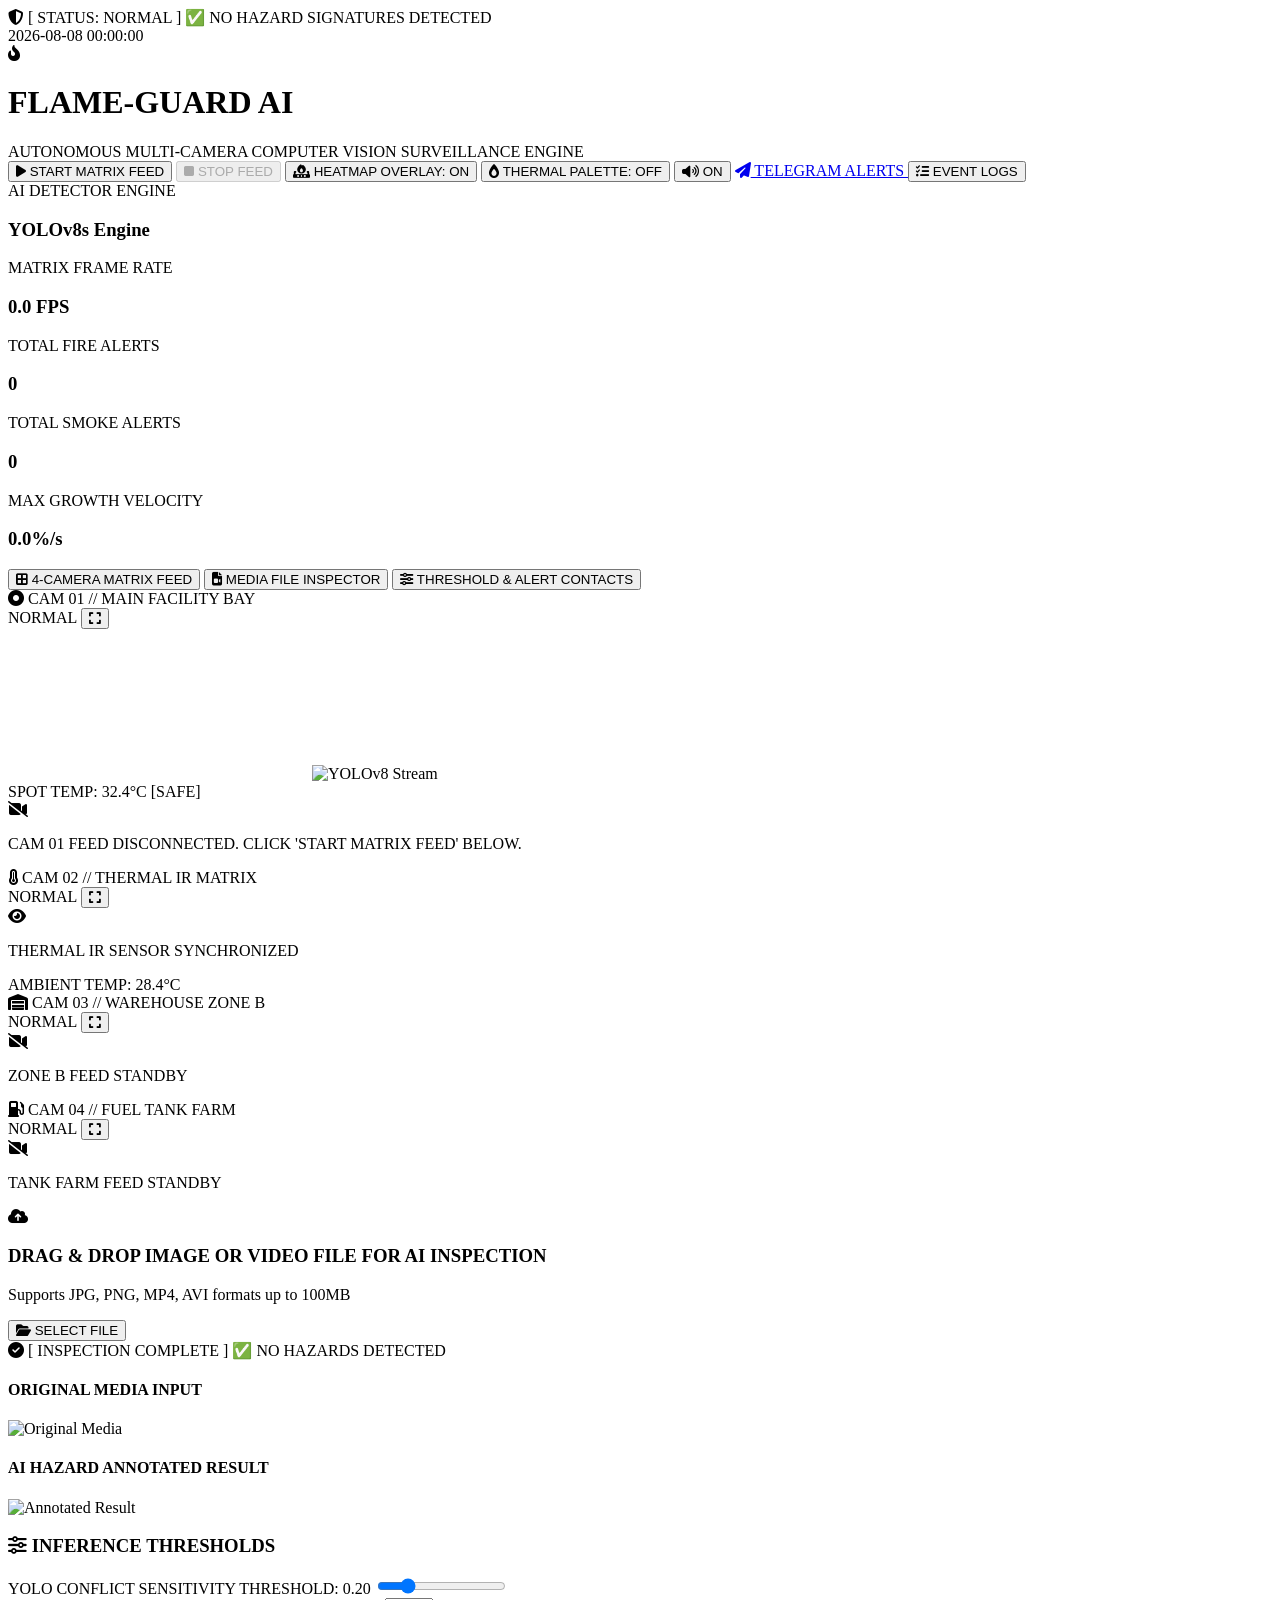
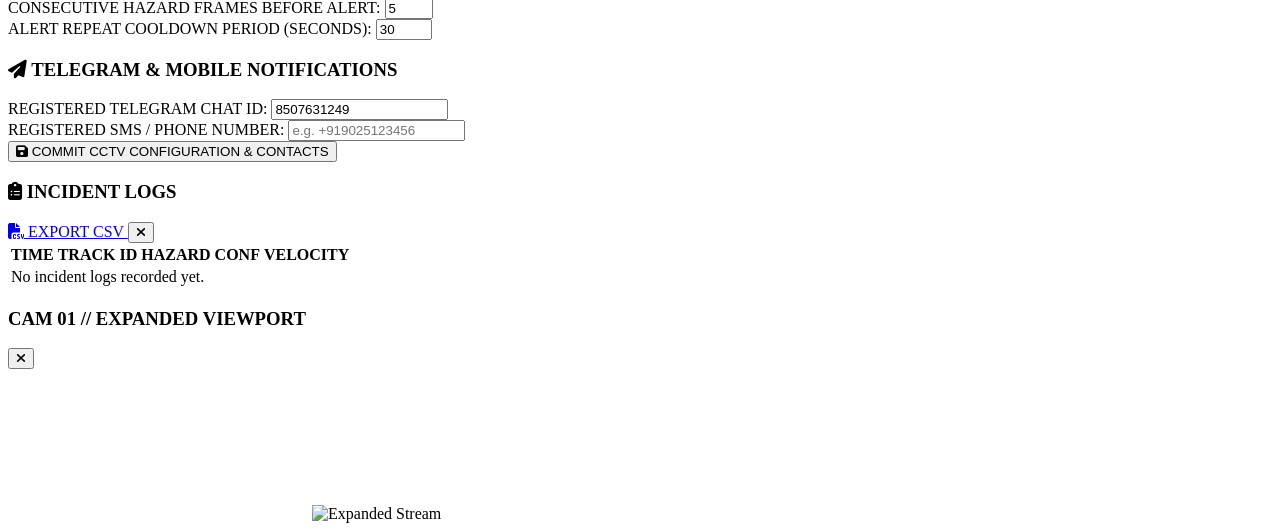
==== frontend/index.html @ 1d4f5e33 "Add high-contrast real-time red bounding box renderer for Render webcam stream" ====
<!DOCTYPE html>
<html lang="en">
<head>
    <meta charset="UTF-8">
    <meta name="viewport" content="width=device-width, initial-scale=1.0">
    <meta name="description" content="FLAME-GUARD AI - Autonomous Multi-Camera Computer Vision Surveillance & Fire Detection Engine">
    <title>FLAME-GUARD AI // Multi-Camera Hazard Detection System</title>
    
    <!-- Google Fonts: Inter & Outfit -->
    <link rel="preconnect" href="https://fonts.googleapis.com">
    <link rel="preconnect" href="https://fonts.gstatic.com" crossorigin>
    <link href="https://fonts.googleapis.com/css2?family=Inter:wght@300;400;500;600;700&family=Outfit:wght@400;600;700;800&display=swap" rel="stylesheet">
    
    <!-- FontAwesome Icons -->
    <link rel="stylesheet" href="https://cdnjs.cloudflare.com/ajax/libs/font-awesome/6.4.0/css/all.min.css">
    
    <!-- Custom Design System CSS -->
    <link rel="stylesheet" href="/static/style.css">
</head>
<body class="cctv-dark-theme">

    <!-- Top Emergency Status Alert Header Banner -->
    <div id="globalStatusBanner" class="cctv-alert-banner safe">
        <div class="banner-content">
            <i id="bannerIcon" class="fa-solid fa-shield-halved"></i>
            <span id="bannerText">[ STATUS: NORMAL ] ✅ NO HAZARD SIGNATURES DETECTED</span>
        </div>
        <div class="banner-right">
            <span class="live-clock" id="liveClockDisplay">2026-08-08 00:00:00</span>
        </div>
    </div>

    <!-- Main Application Container -->
    <div class="cctv-container">
        
        <!-- Header Navigation & Operational Command Bar -->
        <header class="cctv-header">
            <div class="brand-identity">
                <div class="brand-icon">
                    <i class="fa-solid fa-fire-flame-curved"></i>
                </div>
                <div class="brand-title">
                    <h1>FLAME-GUARD AI</h1>
                    <span class="subtitle">AUTONOMOUS MULTI-CAMERA COMPUTER VISION SURVEILLANCE ENGINE</span>
                </div>
            </div>

            <div class="header-action-controls">
                <button id="startStreamBtn" class="btn btn-green">
                    <i class="fa-solid fa-play"></i> START MATRIX FEED
                </button>
                <button id="stopStreamBtn" class="btn btn-red" disabled>
                    <i class="fa-solid fa-stop"></i> STOP FEED
                </button>
                <button id="heatmapToggleBtn" class="btn btn-cyan">
                    <i class="fa-solid fa-fire-burner"></i> HEATMAP OVERLAY: ON
                </button>
                <button id="thermalPaletteBtn" class="btn btn-cyan">
                    <i class="fa-solid fa-fire-flame-simple"></i> THERMAL PALETTE: OFF
                </button>
                <button id="audioToggleBtn" class="btn btn-slate sound-toggle-btn">
                    <i id="audioIcon" class="fa-solid fa-volume-high"></i> <span id="audioText">ON</span>
                </button>
                <a href="/account" class="btn btn-cyan account-portal-btn" title="Configure Telegram Mobile Push Alerts">
                    <i class="fa-paper-plane fa-solid"></i> TELEGRAM ALERTS
                </a>
                <button id="toggleDrawerBtn" class="btn btn-purple">
                    <i class="fa-solid fa-list-check"></i> EVENT LOGS
                </button>
            </div>
        </header>

        <!-- KPI Operational Metrics Bar -->
        <section class="cctv-metrics-bar">
            <div class="cctv-metric-tile cyan">
                <span class="tile-label">AI DETECTOR ENGINE</span>
                <h3 id="metricModel">YOLOv8s Engine</h3>
            </div>
            
            <div class="cctv-metric-tile green">
                <span class="tile-label">MATRIX FRAME RATE</span>
                <h3 id="metricFps">0.0 FPS</h3>
            </div>

            <div class="cctv-metric-tile red">
                <span class="tile-label">TOTAL FIRE ALERTS</span>
                <h3 id="metricFire">0</h3>
            </div>

            <div class="cctv-metric-tile orange">
                <span class="tile-label">TOTAL SMOKE ALERTS</span>
                <h3 id="metricSmoke">0</h3>
            </div>

            <div class="cctv-metric-tile purple">
                <span class="tile-label">MAX GROWTH VELOCITY</span>
                <h3 id="metricGrowth">0.0%/s</h3>
            </div>
        </section>

        <!-- Main Workspace: Full-Width 4-Camera Grid Workspace -->
        <main class="cctv-main-workspace">
            <section class="cctv-panel full-panel">
                <div class="cctv-tabs-bar">
                    <button class="cctv-tab active" data-tab="tab-stream">
                        <i class="fa-solid fa-border-all"></i> 4-CAMERA MATRIX FEED
                    </button>
                    <button class="cctv-tab" data-tab="tab-upload">
                        <i class="fa-solid fa-file-video"></i> MEDIA FILE INSPECTOR
                    </button>
                    <button class="cctv-tab" data-tab="tab-settings">
                        <i class="fa-solid fa-sliders"></i> THRESHOLD & ALERT CONTACTS
                    </button>
                </div>

                <!-- Tab 1: Full-Width Multi-Camera Grid -->
                <div class="cctv-tab-content active" id="tab-stream">
                    <div class="cctv-matrix-grid">
                        <!-- Camera Feed 1: Primary AI YOLO Video Stream -->
                        <div class="cam-feed-tile active-feed" id="camTile1">
                            <div class="cam-tile-header">
                                <span><i class="fa-solid fa-circle-dot live-icon"></i> CAM 01 // MAIN FACILITY BAY</span>
                                <div class="header-right-tools">
                                    <span class="cam-badge" id="streamHazardBadge">NORMAL</span>
                                    <button class="cam-expand-btn" title="Expand View" onclick="expandCamFeed('CAM 01 // MAIN FACILITY BAY')"><i class="fa-solid fa-expand"></i></button>
                                </div>
                            </div>
                            <div class="cam-viewport" id="viewport1">
                                <!-- Real-Time Client Webcam Video View -->
                                <video id="clientWebcamVideo" autoplay playsinline muted class="cam-video-element"></video>
                                <img id="streamCanvas" src="" alt="YOLOv8 Stream" class="detection-overlay-img">
                                
                                <!-- Heatmap & Red Bounding Box Canvas Overlays -->
                                <canvas id="heatmapCanvas" class="heatmap-overlay-canvas"></canvas>
                                <canvas id="boxOverlayCanvas" class="box-overlay-canvas"></canvas>

                                <!-- Thermal Spot Temp Badge -->
                                <div class="thermal-temp-badge" id="spotTempBadge">SPOT TEMP: 32.4°C [SAFE]</div>

                                <div class="stream-placeholder" id="streamPlaceholder">
                                    <i class="fa-solid fa-video-slash"></i>
                                    <p>CAM 01 FEED DISCONNECTED. CLICK 'START MATRIX FEED' BELOW.</p>
                                </div>
                            </div>
                        </div>

                        <!-- Camera Feed 2: Thermal Infrared Simulation -->
                        <div class="cam-feed-tile" id="camTile2">
                            <div class="cam-tile-header">
                                <span><i class="fa-solid fa-temperature-full"></i> CAM 02 // THERMAL IR MATRIX</span>
                                <div class="header-right-tools">
                                    <span class="cam-badge safe">NORMAL</span>
                                    <button class="cam-expand-btn" title="Expand View" onclick="expandCamFeed('CAM 02 // THERMAL IR MATRIX')"><i class="fa-solid fa-expand"></i></button>
                                </div>
                            </div>
                            <div class="cam-viewport thermal-sim">
                                <div class="thermal-overlay">
                                    <i class="fa-solid fa-eye text-cyan"></i>
                                    <p>THERMAL IR SENSOR SYNCHRONIZED</p>
                                    <span class="sub-text">AMBIENT TEMP: 28.4°C</span>
                                </div>
                            </div>
                        </div>

                        <!-- Camera Feed 3: Secondary Facility Zone -->
                        <div class="cam-feed-tile" id="camTile3">
                            <div class="cam-tile-header">
                                <span><i class="fa-solid fa-warehouse"></i> CAM 03 // WAREHOUSE ZONE B</span>
                                <div class="header-right-tools">
                                    <span class="cam-badge safe">NORMAL</span>
                                    <button class="cam-expand-btn" title="Expand View" onclick="expandCamFeed('CAM 03 // WAREHOUSE ZONE B')"><i class="fa-solid fa-expand"></i></button>
                                </div>
                            </div>
                            <div class="cam-viewport offline">
                                <i class="fa-solid fa-video-slash"></i>
                                <p>ZONE B FEED STANDBY</p>
                            </div>
                        </div>

                        <!-- Camera Feed 4: Fuel & Chemical Tank Farm -->
                        <div class="cam-feed-tile" id="camTile4">
                            <div class="cam-tile-header">
                                <span><i class="fa-solid fa-gas-pump"></i> CAM 04 // FUEL TANK FARM</span>
                                <div class="header-right-tools">
                                    <span class="cam-badge safe">NORMAL</span>
                                    <button class="cam-expand-btn" title="Expand View" onclick="expandCamFeed('CAM 04 // FUEL TANK FARM')"><i class="fa-solid fa-expand"></i></button>
                                </div>
                            </div>
                            <div class="cam-viewport offline">
                                <i class="fa-solid fa-video-slash"></i>
                                <p>TANK FARM FEED STANDBY</p>
                            </div>
                        </div>
                    </div>
                </div>

                <!-- Tab 2: Upload File Inspector -->
                <div class="cctv-tab-content" id="tab-upload">
                    <div class="upload-workspace">
                        <div class="upload-dropzone" id="dropzone">
                            <i class="fa-solid fa-cloud-arrow-up upload-icon"></i>
                            <h3>DRAG & DROP IMAGE OR VIDEO FILE FOR AI INSPECTION</h3>
                            <p>Supports JPG, PNG, MP4, AVI formats up to 100MB</p>
                            <input type="file" id="imageInput" accept="image/*,video/*" hidden>
                            <button class="btn btn-cyan" onclick="document.getElementById('imageInput').click()">
                                <i class="fa-solid fa-folder-open"></i> SELECT FILE
                            </button>
                        </div>

                        <div id="uploadStatusPopup" class="upload-cctv-banner safe hidden">
                            <i id="uploadPopupIcon" class="fa-solid fa-circle-check"></i>
                            <span id="uploadPopupText">[ INSPECTION COMPLETE ] ✅ NO HAZARDS DETECTED</span>
                        </div>

                        <div class="upload-preview-grid hidden" id="uploadPreviewGrid">
                            <div class="preview-card">
                                <h4>ORIGINAL MEDIA INPUT</h4>
                                <img id="uploadOrigImg" src="" alt="Original Media">
                            </div>
                            <div class="preview-card">
                                <h4>AI HAZARD ANNOTATED RESULT</h4>
                                <img id="uploadResultImg" src="" alt="Annotated Result">
                            </div>
                        </div>
                    </div>
                </div>

                <!-- Tab 3: System Threshold Settings & Contact Registration -->
                <div class="cctv-tab-content" id="tab-settings">
                    <div class="settings-grid">
                        <div class="settings-card">
                            <h3><i class="fa-solid fa-sliders text-cyan"></i> INFERENCE THRESHOLDS</h3>
                            <div class="form-group">
                                <label>YOLO CONFLICT SENSITIVITY THRESHOLD: <span id="confVal">0.20</span></label>
                                <input type="range" id="confSlider" min="0.01" max="0.95" step="0.01" value="0.20">
                            </div>
                            <div class="form-group">
                                <label>CONSECUTIVE HAZARD FRAMES BEFORE ALERT:</label>
                                <input type="number" id="frameInput" value="5" min="1" max="30">
                            </div>
                            <div class="form-group">
                                <label>ALERT REPEAT COOLDOWN PERIOD (SECONDS):</label>
                                <input type="number" id="cooldownInput" value="30" min="5" max="300">
                            </div>
                        </div>

                        <div class="settings-card">
                            <h3><i class="fa-paper-plane fa-solid text-cyan"></i> TELEGRAM & MOBILE NOTIFICATIONS</h3>
                            <div class="form-group">
                                <label>REGISTERED TELEGRAM CHAT ID:</label>
                                <input type="text" id="telegramChatInput" placeholder="e.g. 8507631249" value="8507631249">
                            </div>
                            <div class="form-group">
                                <label>REGISTERED SMS / PHONE NUMBER:</label>
                                <input type="text" id="smsPhoneInput" placeholder="e.g. +919025123456">
                            </div>
                            <button class="btn btn-green full-width" id="saveSettingsBtn">
                                <i class="fa-solid fa-floppy-disk"></i> COMMIT CCTV CONFIGURATION & CONTACTS
                            </button>
                        </div>
                    </div>
                </div>

            </section>
        </main>

    </div>

    <!-- Hidden Canvas for Client Frame Processing -->
    <canvas id="clientWebcamCanvas" style="display:none;"></canvas>

    <!-- Slide-Out Incident Logs Drawer Panel -->
    <aside class="cctv-drawer-panel" id="logDrawerPanel">
        <div class="drawer-header">
            <h3><i class="fa-solid fa-clipboard-list text-purple"></i> INCIDENT LOGS</h3>
            <div class="drawer-actions">
                <a href="/api/export-csv" class="btn btn-green btn-sm" download>
                    <i class="fa-solid fa-file-csv"></i> EXPORT CSV
                </a>
                <button class="btn btn-red btn-sm" id="closeDrawerBtn">
                    <i class="fa-solid fa-xmark"></i>
                </button>
            </div>
        </div>
        <div class="drawer-body">
            <table class="cctv-table">
                <thead>
                    <tr>
                        <th>TIME</th>
                        <th>TRACK ID</th>
                        <th>HAZARD</th>
                        <th>CONF</th>
                        <th>VELOCITY</th>
                    </tr>
                </thead>
                <tbody id="logTableBody">
                    <tr>
                        <td colspan="5" class="empty-table-cell">No incident logs recorded yet.</td>
                    </tr>
                </tbody>
            </table>
        </div>
    </aside>

    <!-- Camera Expand Fullscreen Modal Overlay -->
    <div id="camModal" class="cctv-modal-overlay hidden">
        <div class="cctv-modal-content">
            <div class="modal-header">
                <h3 id="modalCamTitle">CAM 01 // EXPANDED VIEWPORT</h3>
                <button class="modal-close-btn" onclick="closeCamModal()"><i class="fa-solid fa-xmark"></i></button>
            </div>
            <div class="modal-body">
                <video id="modalWebcamVideo" autoplay playsinline muted class="modal-video-element"></video>
                <img id="modalCanvas" src="" alt="Expanded Stream" class="modal-canvas-element">
            </div>
        </div>
    </div>

    <!-- Application Script -->
    <script src="/static/app.js"></script>
</body>
</html>
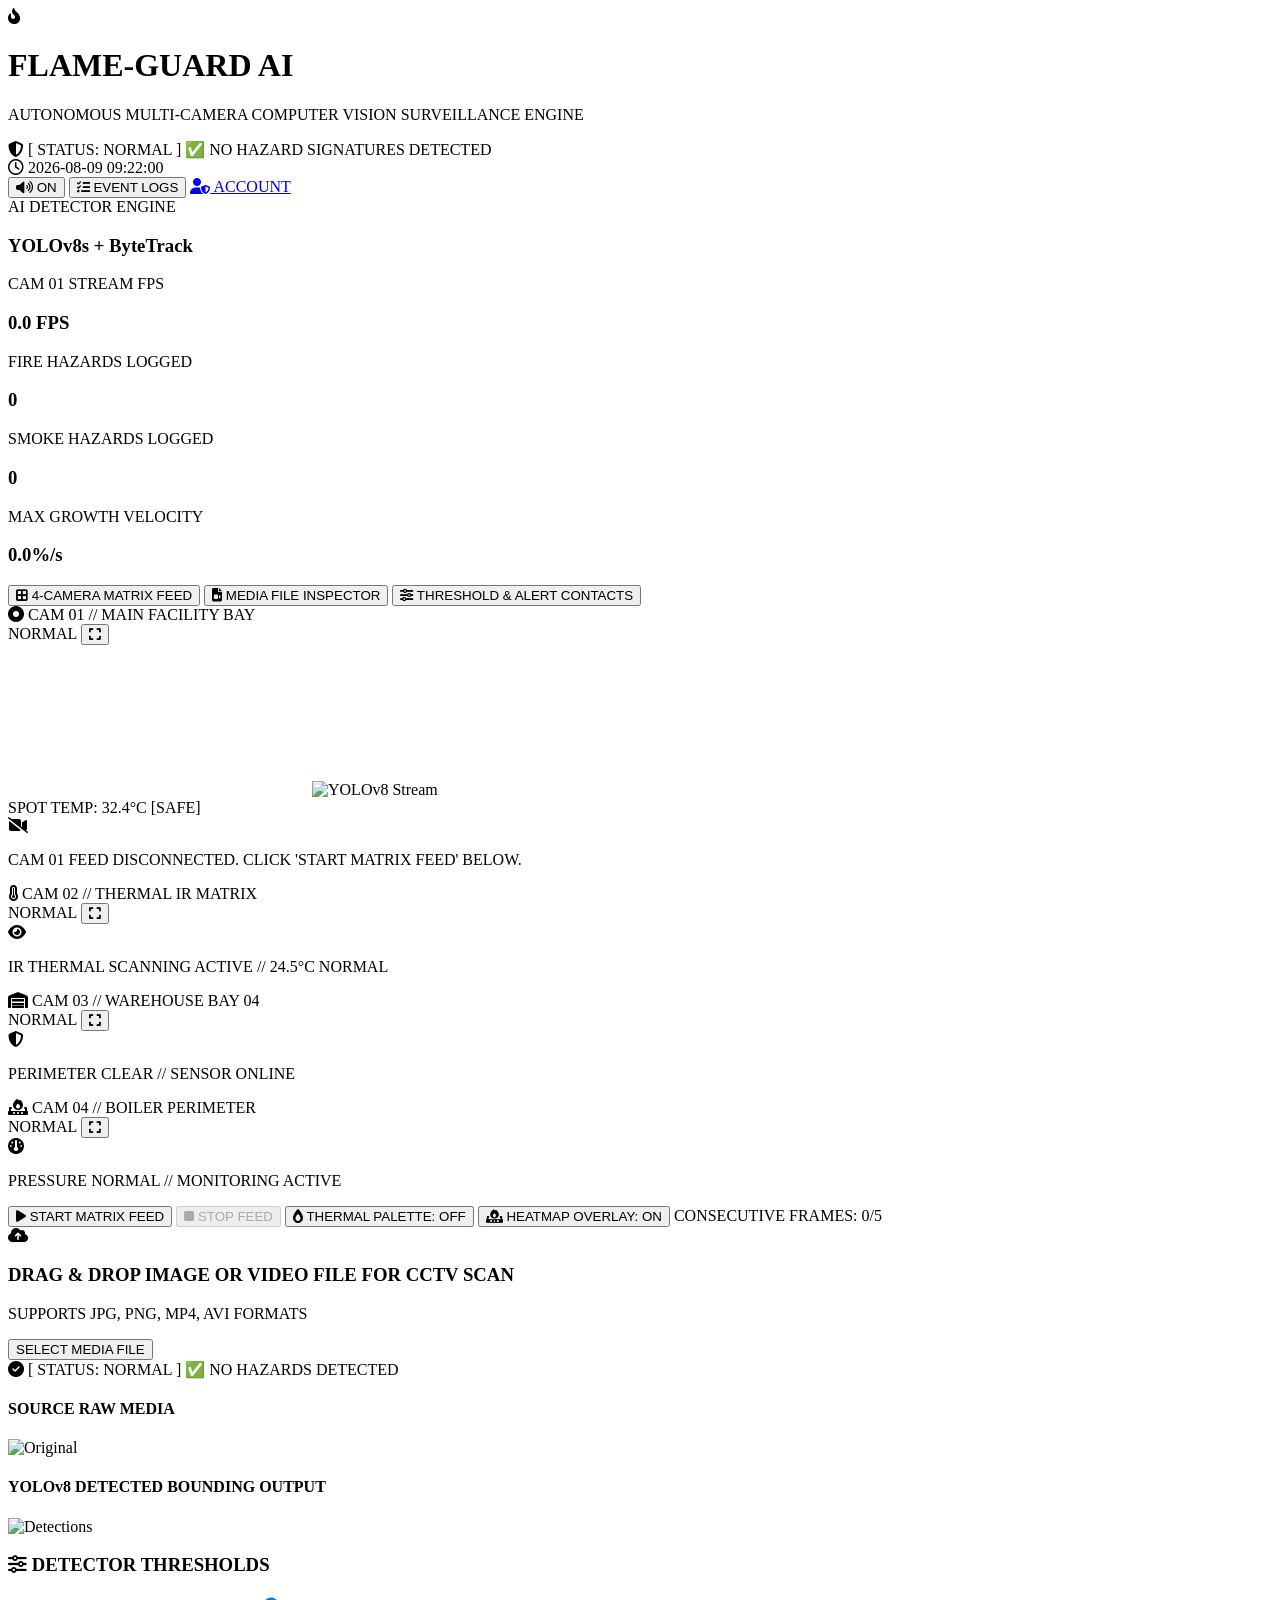
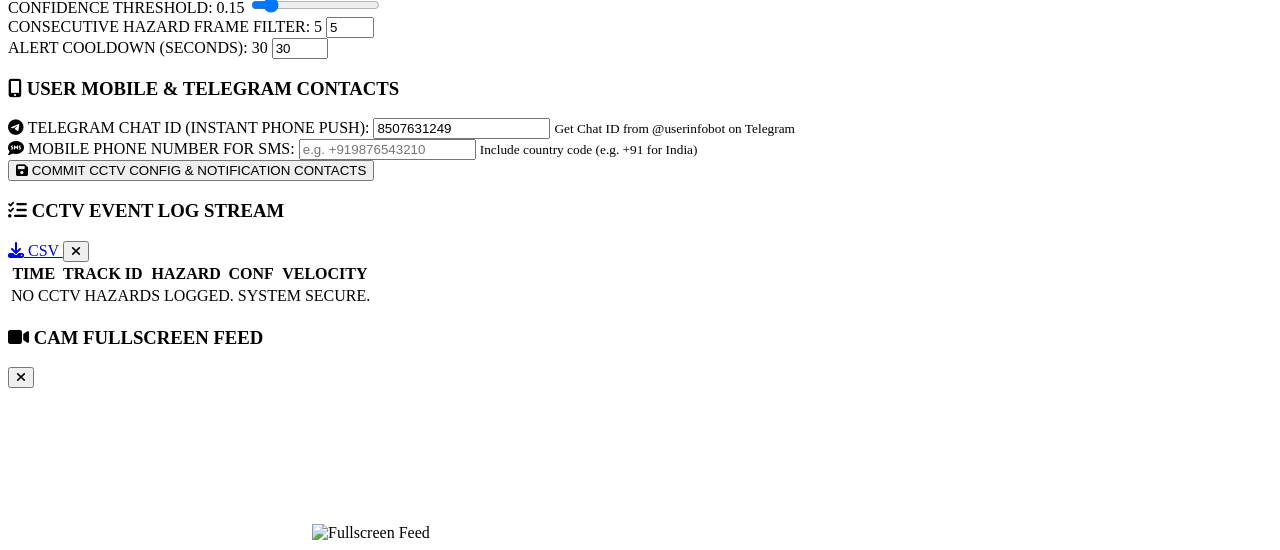
==== commit a55cbc08: "Restore original clean UI layout and CSS styling" ====
--- a/frontend/index.html
+++ b/frontend/index.html
@@ -3,92 +3,79 @@
 <head>
     <meta charset="UTF-8">
     <meta name="viewport" content="width=device-width, initial-scale=1.0">
-    <meta name="description" content="FLAME-GUARD AI - Autonomous Multi-Camera Computer Vision Surveillance & Fire Detection Engine">
-    <title>FLAME-GUARD AI // Multi-Camera Hazard Detection System</title>
-    
+    <title>FLAME-GUARD AI // Autonomous Multi-Camera Surveillance System</title>
     <!-- Google Fonts: Inter & Outfit -->
     <link rel="preconnect" href="https://fonts.googleapis.com">
     <link rel="preconnect" href="https://fonts.gstatic.com" crossorigin>
-    <link href="https://fonts.googleapis.com/css2?family=Inter:wght@300;400;500;600;700&family=Outfit:wght@400;600;700;800&display=swap" rel="stylesheet">
-    
-    <!-- FontAwesome Icons -->
+    <link href="https://fonts.googleapis.com/css2?family=Inter:wght@400;500;600;700;800;900&family=Outfit:wght@500;600;700;800;900&display=swap" rel="stylesheet">
     <link rel="stylesheet" href="https://cdnjs.cloudflare.com/ajax/libs/font-awesome/6.4.0/css/all.min.css">
-    
-    <!-- Custom Design System CSS -->
-    <link rel="stylesheet" href="/static/style.css">
+    <link rel="stylesheet" href="/static/style.css?v=22.0">
 </head>
-<body class="cctv-dark-theme">
-
-    <!-- Top Emergency Status Alert Header Banner -->
-    <div id="globalStatusBanner" class="cctv-alert-banner safe">
-        <div class="banner-content">
-            <i id="bannerIcon" class="fa-solid fa-shield-halved"></i>
-            <span id="bannerText">[ STATUS: NORMAL ] ✅ NO HAZARD SIGNATURES DETECTED</span>
-        </div>
-        <div class="banner-right">
-            <span class="live-clock" id="liveClockDisplay">2026-08-08 00:00:00</span>
-        </div>
-    </div>
-
-    <!-- Main Application Container -->
-    <div class="cctv-container">
-        
-        <!-- Header Navigation & Operational Command Bar -->
+<body class="cctv-theme">
+    <div class="cctv-layout-container">
+        <!-- CCTV Top Control Header -->
         <header class="cctv-header">
-            <div class="brand-identity">
-                <div class="brand-icon">
+            <div class="cctv-brand">
+                <div class="brand-cam-icon">
                     <i class="fa-solid fa-fire-flame-curved"></i>
                 </div>
-                <div class="brand-title">
+                <div class="brand-text">
                     <h1>FLAME-GUARD AI</h1>
-                    <span class="subtitle">AUTONOMOUS MULTI-CAMERA COMPUTER VISION SURVEILLANCE ENGINE</span>
-                </div>
-            </div>
-
-            <div class="header-action-controls">
-                <button id="startStreamBtn" class="btn btn-green">
-                    <i class="fa-solid fa-play"></i> START MATRIX FEED
+                    <p>AUTONOMOUS MULTI-CAMERA COMPUTER VISION SURVEILLANCE ENGINE</p>
+                </div>
+            </div>
+
+            <!-- Global Emergency Status Banner -->
+            <div class="cctv-alert-banner safe" id="globalStatusBanner">
+                <span class="rec-dot"></span>
+                <i class="fa-solid fa-shield-halved" id="bannerIcon"></i>
+                <span id="bannerText">[ STATUS: NORMAL ] ✅ NO HAZARD SIGNATURES DETECTED</span>
+            </div>
+
+            <div class="cctv-header-actions">
+                <!-- Live Date & Clock Badge -->
+                <div class="clock-badge">
+                    <i class="fa-regular fa-clock"></i>
+                    <span id="liveClockDisplay">2026-08-09 09:22:00</span>
+                </div>
+
+                <!-- Compact Sound Toggle -->
+                <button class="cctv-btn-toggle" id="audioToggleBtn">
+                    <i class="fa-solid fa-volume-high" id="audioIcon"></i>
+                    <span id="audioText">ON</span>
                 </button>
-                <button id="stopStreamBtn" class="btn btn-red" disabled>
-                    <i class="fa-solid fa-stop"></i> STOP FEED
-                </button>
-                <button id="heatmapToggleBtn" class="btn btn-cyan">
-                    <i class="fa-solid fa-fire-burner"></i> HEATMAP OVERLAY: ON
-                </button>
-                <button id="thermalPaletteBtn" class="btn btn-cyan">
-                    <i class="fa-solid fa-fire-flame-simple"></i> THERMAL PALETTE: OFF
-                </button>
-                <button id="audioToggleBtn" class="btn btn-slate sound-toggle-btn">
-                    <i id="audioIcon" class="fa-solid fa-volume-high"></i> <span id="audioText">ON</span>
-                </button>
-                <a href="/account" class="btn btn-cyan account-portal-btn" title="Configure Telegram Mobile Push Alerts">
-                    <i class="fa-paper-plane fa-solid"></i> TELEGRAM ALERTS
-                </a>
-                <button id="toggleDrawerBtn" class="btn btn-purple">
+
+                <!-- Event Logs Drawer Trigger Button -->
+                <button class="cctv-btn-drawer" id="toggleDrawerBtn">
                     <i class="fa-solid fa-list-check"></i> EVENT LOGS
                 </button>
+
+                <!-- User Account Navigation Button -->
+                <a href="/login" class="cctv-btn-drawer">
+                    <i class="fa-solid fa-user-shield"></i> ACCOUNT
+                </a>
             </div>
         </header>
 
-        <!-- KPI Operational Metrics Bar -->
-        <section class="cctv-metrics-bar">
-            <div class="cctv-metric-tile cyan">
+        <!-- CCTV Metric Counter Toolbar -->
+        <section class="cctv-metrics-toolbar">
+            <div class="cctv-metric-tile">
                 <span class="tile-label">AI DETECTOR ENGINE</span>
-                <h3 id="metricModel">YOLOv8s Engine</h3>
-            </div>
-            
-            <div class="cctv-metric-tile green">
-                <span class="tile-label">MATRIX FRAME RATE</span>
+                <h3 id="metricModel">YOLOv8s + ByteTrack</h3>
+            </div>
+
+            <div class="cctv-metric-tile">
+                <span class="tile-label">CAM 01 STREAM FPS</span>
                 <h3 id="metricFps">0.0 FPS</h3>
             </div>
 
-            <div class="cctv-metric-tile red">
-                <span class="tile-label">TOTAL FIRE ALERTS</span>
+            <div class="cctv-metric-tile danger">
+                <span class="tile-label">FIRE HAZARDS LOGGED</span>
                 <h3 id="metricFire">0</h3>
             </div>
 
-            <div class="cctv-metric-tile orange">
-                <span class="tile-label">TOTAL SMOKE ALERTS</span>
+            <div class="cctv-metric-tile warning">
+                <span class="tile-label">SMOKE HAZARDS LOGGED</span>
                 <h3 id="metricSmoke">0</h3>
             </div>
 
@@ -125,14 +112,14 @@
                                     <button class="cam-expand-btn" title="Expand View" onclick="expandCamFeed('CAM 01 // MAIN FACILITY BAY')"><i class="fa-solid fa-expand"></i></button>
                                 </div>
                             </div>
+
                             <div class="cam-viewport" id="viewport1">
                                 <!-- Real-Time Client Webcam Video View -->
                                 <video id="clientWebcamVideo" autoplay playsinline muted class="cam-video-element"></video>
                                 <img id="streamCanvas" src="" alt="YOLOv8 Stream" class="detection-overlay-img">
                                 
-                                <!-- Heatmap & Red Bounding Box Canvas Overlays -->
+                                <!-- Heatmap Canvas Overlay -->
                                 <canvas id="heatmapCanvas" class="heatmap-overlay-canvas"></canvas>
-                                <canvas id="boxOverlayCanvas" class="box-overlay-canvas"></canvas>
 
                                 <!-- Thermal Spot Temp Badge -->
                                 <div class="thermal-temp-badge" id="spotTempBadge">SPOT TEMP: 32.4°C [SAFE]</div>
@@ -156,133 +143,156 @@
                             <div class="cam-viewport thermal-sim">
                                 <div class="thermal-overlay">
                                     <i class="fa-solid fa-eye text-cyan"></i>
-                                    <p>THERMAL IR SENSOR SYNCHRONIZED</p>
-                                    <span class="sub-text">AMBIENT TEMP: 28.4°C</span>
-                                </div>
-                            </div>
-                        </div>
-
-                        <!-- Camera Feed 3: Secondary Facility Zone -->
+                                    <p>IR THERMAL SCANNING ACTIVE // 24.5°C NORMAL</p>
+                                </div>
+                            </div>
+                        </div>
+
+                        <!-- Camera Feed 3: Warehouse High Bay -->
                         <div class="cam-feed-tile" id="camTile3">
                             <div class="cam-tile-header">
-                                <span><i class="fa-solid fa-warehouse"></i> CAM 03 // WAREHOUSE ZONE B</span>
+                                <span><i class="fa-solid fa-warehouse"></i> CAM 03 // WAREHOUSE BAY 04</span>
                                 <div class="header-right-tools">
                                     <span class="cam-badge safe">NORMAL</span>
-                                    <button class="cam-expand-btn" title="Expand View" onclick="expandCamFeed('CAM 03 // WAREHOUSE ZONE B')"><i class="fa-solid fa-expand"></i></button>
-                                </div>
-                            </div>
-                            <div class="cam-viewport offline">
-                                <i class="fa-solid fa-video-slash"></i>
-                                <p>ZONE B FEED STANDBY</p>
-                            </div>
-                        </div>
-
-                        <!-- Camera Feed 4: Fuel & Chemical Tank Farm -->
+                                    <button class="cam-expand-btn" title="Expand View" onclick="expandCamFeed('CAM 03 // WAREHOUSE BAY 04')"><i class="fa-solid fa-expand"></i></button>
+                                </div>
+                            </div>
+                            <div class="cam-viewport static-sim">
+                                <div class="thermal-overlay">
+                                    <i class="fa-solid fa-shield-halved text-green"></i>
+                                    <p>PERIMETER CLEAR // SENSOR ONLINE</p>
+                                </div>
+                            </div>
+                        </div>
+
+                        <!-- Camera Feed 4: Boiler Room Perimeter -->
                         <div class="cam-feed-tile" id="camTile4">
                             <div class="cam-tile-header">
-                                <span><i class="fa-solid fa-gas-pump"></i> CAM 04 // FUEL TANK FARM</span>
+                                <span><i class="fa-solid fa-fire-burner"></i> CAM 04 // BOILER PERIMETER</span>
                                 <div class="header-right-tools">
                                     <span class="cam-badge safe">NORMAL</span>
-                                    <button class="cam-expand-btn" title="Expand View" onclick="expandCamFeed('CAM 04 // FUEL TANK FARM')"><i class="fa-solid fa-expand"></i></button>
-                                </div>
-                            </div>
-                            <div class="cam-viewport offline">
-                                <i class="fa-solid fa-video-slash"></i>
-                                <p>TANK FARM FEED STANDBY</p>
-                            </div>
-                        </div>
-                    </div>
-                </div>
-
-                <!-- Tab 2: Upload File Inspector -->
+                                    <button class="cam-expand-btn" title="Expand View" onclick="expandCamFeed('CAM 04 // BOILER PERIMETER')"><i class="fa-solid fa-expand"></i></button>
+                                </div>
+                            </div>
+                            <div class="cam-viewport static-sim">
+                                <div class="thermal-overlay">
+                                    <i class="fa-solid fa-gauge text-amber"></i>
+                                    <p>PRESSURE NORMAL // MONITORING ACTIVE</p>
+                                </div>
+                            </div>
+                        </div>
+                    </div>
+
+                    <div class="cctv-control-toolbar">
+                        <button class="cctv-btn btn-green" id="startStreamBtn">
+                            <i class="fa-solid fa-play"></i> START MATRIX FEED
+                        </button>
+                        <button class="cctv-btn btn-red" id="stopStreamBtn" disabled>
+                            <i class="fa-solid fa-stop"></i> STOP FEED
+                        </button>
+                        <button class="cctv-btn btn-cyan" id="thermalPaletteBtn">
+                            <i class="fa-solid fa-fire-flame-simple"></i> THERMAL PALETTE: OFF
+                        </button>
+                        <button class="cctv-btn btn-cyan" id="heatmapToggleBtn">
+                            <i class="fa-solid fa-fire-burner"></i> HEATMAP OVERLAY: ON
+                        </button>
+                        <span class="consecutive-tag" id="consecutiveBadge">CONSECUTIVE FRAMES: 0/5</span>
+                    </div>
+                </div>
+
+                <!-- Tab 2: Media Inspector -->
                 <div class="cctv-tab-content" id="tab-upload">
-                    <div class="upload-workspace">
-                        <div class="upload-dropzone" id="dropzone">
-                            <i class="fa-solid fa-cloud-arrow-up upload-icon"></i>
-                            <h3>DRAG & DROP IMAGE OR VIDEO FILE FOR AI INSPECTION</h3>
-                            <p>Supports JPG, PNG, MP4, AVI formats up to 100MB</p>
-                            <input type="file" id="imageInput" accept="image/*,video/*" hidden>
-                            <button class="btn btn-cyan" onclick="document.getElementById('imageInput').click()">
-                                <i class="fa-solid fa-folder-open"></i> SELECT FILE
-                            </button>
-                        </div>
-
-                        <div id="uploadStatusPopup" class="upload-cctv-banner safe hidden">
-                            <i id="uploadPopupIcon" class="fa-solid fa-circle-check"></i>
-                            <span id="uploadPopupText">[ INSPECTION COMPLETE ] ✅ NO HAZARDS DETECTED</span>
-                        </div>
-
-                        <div class="upload-preview-grid hidden" id="uploadPreviewGrid">
-                            <div class="preview-card">
-                                <h4>ORIGINAL MEDIA INPUT</h4>
-                                <img id="uploadOrigImg" src="" alt="Original Media">
-                            </div>
-                            <div class="preview-card">
-                                <h4>AI HAZARD ANNOTATED RESULT</h4>
-                                <img id="uploadResultImg" src="" alt="Annotated Result">
-                            </div>
-                        </div>
-                    </div>
-                </div>
-
-                <!-- Tab 3: System Threshold Settings & Contact Registration -->
+                    <div class="cctv-dropzone" id="dropZone">
+                        <i class="fa-solid fa-cloud-arrow-up"></i>
+                        <h3>DRAG & DROP IMAGE OR VIDEO FILE FOR CCTV SCAN</h3>
+                        <p>SUPPORTS JPG, PNG, MP4, AVI FORMATS</p>
+                        <input type="file" id="imageInput" accept="image/*,video/*" hidden>
+                        <button class="cctv-btn btn-green" onclick="document.getElementById('imageInput').click()">SELECT MEDIA FILE</button>
+                    </div>
+
+                    <!-- Upload Status Banner -->
+                    <div class="upload-cctv-banner safe hidden" id="uploadStatusPopup">
+                        <i class="fa-solid fa-circle-check" id="uploadPopupIcon"></i>
+                        <span id="uploadPopupText">[ STATUS: NORMAL ] ✅ NO HAZARDS DETECTED</span>
+                    </div>
+
+                    <div class="cctv-preview-grid hidden" id="uploadPreviewGrid">
+                        <div class="cctv-preview-card">
+                            <h4>SOURCE RAW MEDIA</h4>
+                            <img id="uploadOrigImg" src="" alt="Original">
+                        </div>
+                        <div class="cctv-preview-card">
+                            <h4>YOLOv8 DETECTED BOUNDING OUTPUT</h4>
+                            <img id="uploadResultImg" src="" alt="Detections">
+                        </div>
+                    </div>
+                </div>
+
+                <!-- Tab 3: Settings & Alert Contact Registration -->
                 <div class="cctv-tab-content" id="tab-settings">
-                    <div class="settings-grid">
-                        <div class="settings-card">
-                            <h3><i class="fa-solid fa-sliders text-cyan"></i> INFERENCE THRESHOLDS</h3>
-                            <div class="form-group">
-                                <label>YOLO CONFLICT SENSITIVITY THRESHOLD: <span id="confVal">0.20</span></label>
-                                <input type="range" id="confSlider" min="0.01" max="0.95" step="0.01" value="0.20">
-                            </div>
-                            <div class="form-group">
-                                <label>CONSECUTIVE HAZARD FRAMES BEFORE ALERT:</label>
-                                <input type="number" id="frameInput" value="5" min="1" max="30">
-                            </div>
-                            <div class="form-group">
-                                <label>ALERT REPEAT COOLDOWN PERIOD (SECONDS):</label>
-                                <input type="number" id="cooldownInput" value="30" min="5" max="300">
-                            </div>
-                        </div>
-
-                        <div class="settings-card">
-                            <h3><i class="fa-paper-plane fa-solid text-cyan"></i> TELEGRAM & MOBILE NOTIFICATIONS</h3>
-                            <div class="form-group">
-                                <label>REGISTERED TELEGRAM CHAT ID:</label>
+                    <div class="cctv-settings-grid">
+                        <!-- Left Sub-Panel: AI Threshold Matrix -->
+                        <div class="cctv-form-wrapper">
+                            <h3><i class="fa-solid fa-sliders"></i> DETECTOR THRESHOLDS</h3>
+                            
+                            <div class="cctv-form-group">
+                                <label>CONFIDENCE THRESHOLD: <span id="confVal" class="val-mono">0.15</span></label>
+                                <input type="range" id="confSlider" min="0.05" max="1.0" step="0.05" value="0.15">
+                            </div>
+
+                            <div class="cctv-form-group">
+                                <label>CONSECUTIVE HAZARD FRAME FILTER: <span id="frameVal" class="val-mono">5</span></label>
+                                <input type="number" id="frameInput" min="1" max="30" value="5">
+                            </div>
+
+                            <div class="cctv-form-group">
+                                <label>ALERT COOLDOWN (SECONDS): <span id="cooldownVal" class="val-mono">30</span></label>
+                                <input type="number" id="cooldownInput" min="5" max="300" value="30">
+                            </div>
+                        </div>
+
+                        <!-- Right Sub-Panel: User Notification Contacts Registration -->
+                        <div class="cctv-form-wrapper">
+                            <h3><i class="fa-solid fa-mobile-screen-button"></i> USER MOBILE & TELEGRAM CONTACTS</h3>
+
+                            <div class="cctv-form-group">
+                                <label><i class="fa-brands fa-telegram text-cyan"></i> TELEGRAM CHAT ID (INSTANT PHONE PUSH):</label>
                                 <input type="text" id="telegramChatInput" placeholder="e.g. 8507631249" value="8507631249">
-                            </div>
-                            <div class="form-group">
-                                <label>REGISTERED SMS / PHONE NUMBER:</label>
-                                <input type="text" id="smsPhoneInput" placeholder="e.g. +919025123456">
-                            </div>
-                            <button class="btn btn-green full-width" id="saveSettingsBtn">
-                                <i class="fa-solid fa-floppy-disk"></i> COMMIT CCTV CONFIGURATION & CONTACTS
-                            </button>
-                        </div>
-                    </div>
-                </div>
-
+                                <small class="text-muted">Get Chat ID from @userinfobot on Telegram</small>
+                            </div>
+
+                            <div class="cctv-form-group">
+                                <label><i class="fa-solid fa-comment-sms text-green"></i> MOBILE PHONE NUMBER FOR SMS:</label>
+                                <input type="text" id="smsPhoneInput" placeholder="e.g. +919876543210" value="">
+                                <small class="text-muted">Include country code (e.g. +91 for India)</small>
+                            </div>
+                        </div>
+                    </div>
+
+                    <button class="cctv-btn btn-green margin-top-12" id="saveSettingsBtn">
+                        <i class="fa-solid fa-floppy-disk"></i> COMMIT CCTV CONFIG & NOTIFICATION CONTACTS
+                    </button>
+                </div>
             </section>
         </main>
-
     </div>
 
-    <!-- Hidden Canvas for Client Frame Processing -->
+    <!-- Hidden Canvas for Server Frame Transmission -->
     <canvas id="clientWebcamCanvas" style="display:none;"></canvas>
 
-    <!-- Slide-Out Incident Logs Drawer Panel -->
+    <!-- Floating Event Log Slide-Out Drawer Panel (Right to Left Slide) -->
     <aside class="cctv-drawer-panel" id="logDrawerPanel">
         <div class="drawer-header">
-            <h3><i class="fa-solid fa-clipboard-list text-purple"></i> INCIDENT LOGS</h3>
+            <h3><i class="fa-solid fa-list-check"></i> CCTV EVENT LOG STREAM</h3>
             <div class="drawer-actions">
-                <a href="/api/export-csv" class="btn btn-green btn-sm" download>
-                    <i class="fa-solid fa-file-csv"></i> EXPORT CSV
+                <a href="/api/export-csv" target="_blank" class="cctv-btn-sm">
+                    <i class="fa-solid fa-download"></i> CSV
                 </a>
-                <button class="btn btn-red btn-sm" id="closeDrawerBtn">
-                    <i class="fa-solid fa-xmark"></i>
-                </button>
+                <button class="drawer-close-btn" id="closeDrawerBtn"><i class="fa-solid fa-xmark"></i></button>
             </div>
         </div>
-        <div class="drawer-body">
+
+        <div class="cctv-table-wrapper">
             <table class="cctv-table">
                 <thead>
                     <tr>
@@ -295,28 +305,32 @@
                 </thead>
                 <tbody id="logTableBody">
                     <tr>
-                        <td colspan="5" class="empty-table-cell">No incident logs recorded yet.</td>
+                        <td colspan="5" class="empty-cell">NO CCTV HAZARDS LOGGED. SYSTEM SECURE.</td>
                     </tr>
                 </tbody>
             </table>
         </div>
     </aside>
 
-    <!-- Camera Expand Fullscreen Modal Overlay -->
-    <div id="camModal" class="cctv-modal-overlay hidden">
-        <div class="cctv-modal-content">
+    <!-- Camera Maximize Modal HUD -->
+    <div class="cctv-modal-overlay hidden" id="camModal">
+        <div class="cctv-modal-window">
             <div class="modal-header">
-                <h3 id="modalCamTitle">CAM 01 // EXPANDED VIEWPORT</h3>
+                <h3 id="modalCamTitle"><i class="fa-solid fa-video"></i> CAM FULLSCREEN FEED</h3>
                 <button class="modal-close-btn" onclick="closeCamModal()"><i class="fa-solid fa-xmark"></i></button>
             </div>
-            <div class="modal-body">
+            <div class="modal-viewport">
                 <video id="modalWebcamVideo" autoplay playsinline muted class="modal-video-element"></video>
-                <img id="modalCanvas" src="" alt="Expanded Stream" class="modal-canvas-element">
+                <img id="modalCanvas" src="" alt="Fullscreen Feed" class="modal-overlay-img">
+                <div class="crosshair-overlay">
+                    <div class="ch-line h"></div>
+                    <div class="ch-line v"></div>
+                </div>
             </div>
         </div>
     </div>
 
-    <!-- Application Script -->
-    <script src="/static/app.js"></script>
+    <!-- CCTV App Controller Script -->
+    <script src="/static/app.js?v=22.0"></script>
 </body>
 </html>
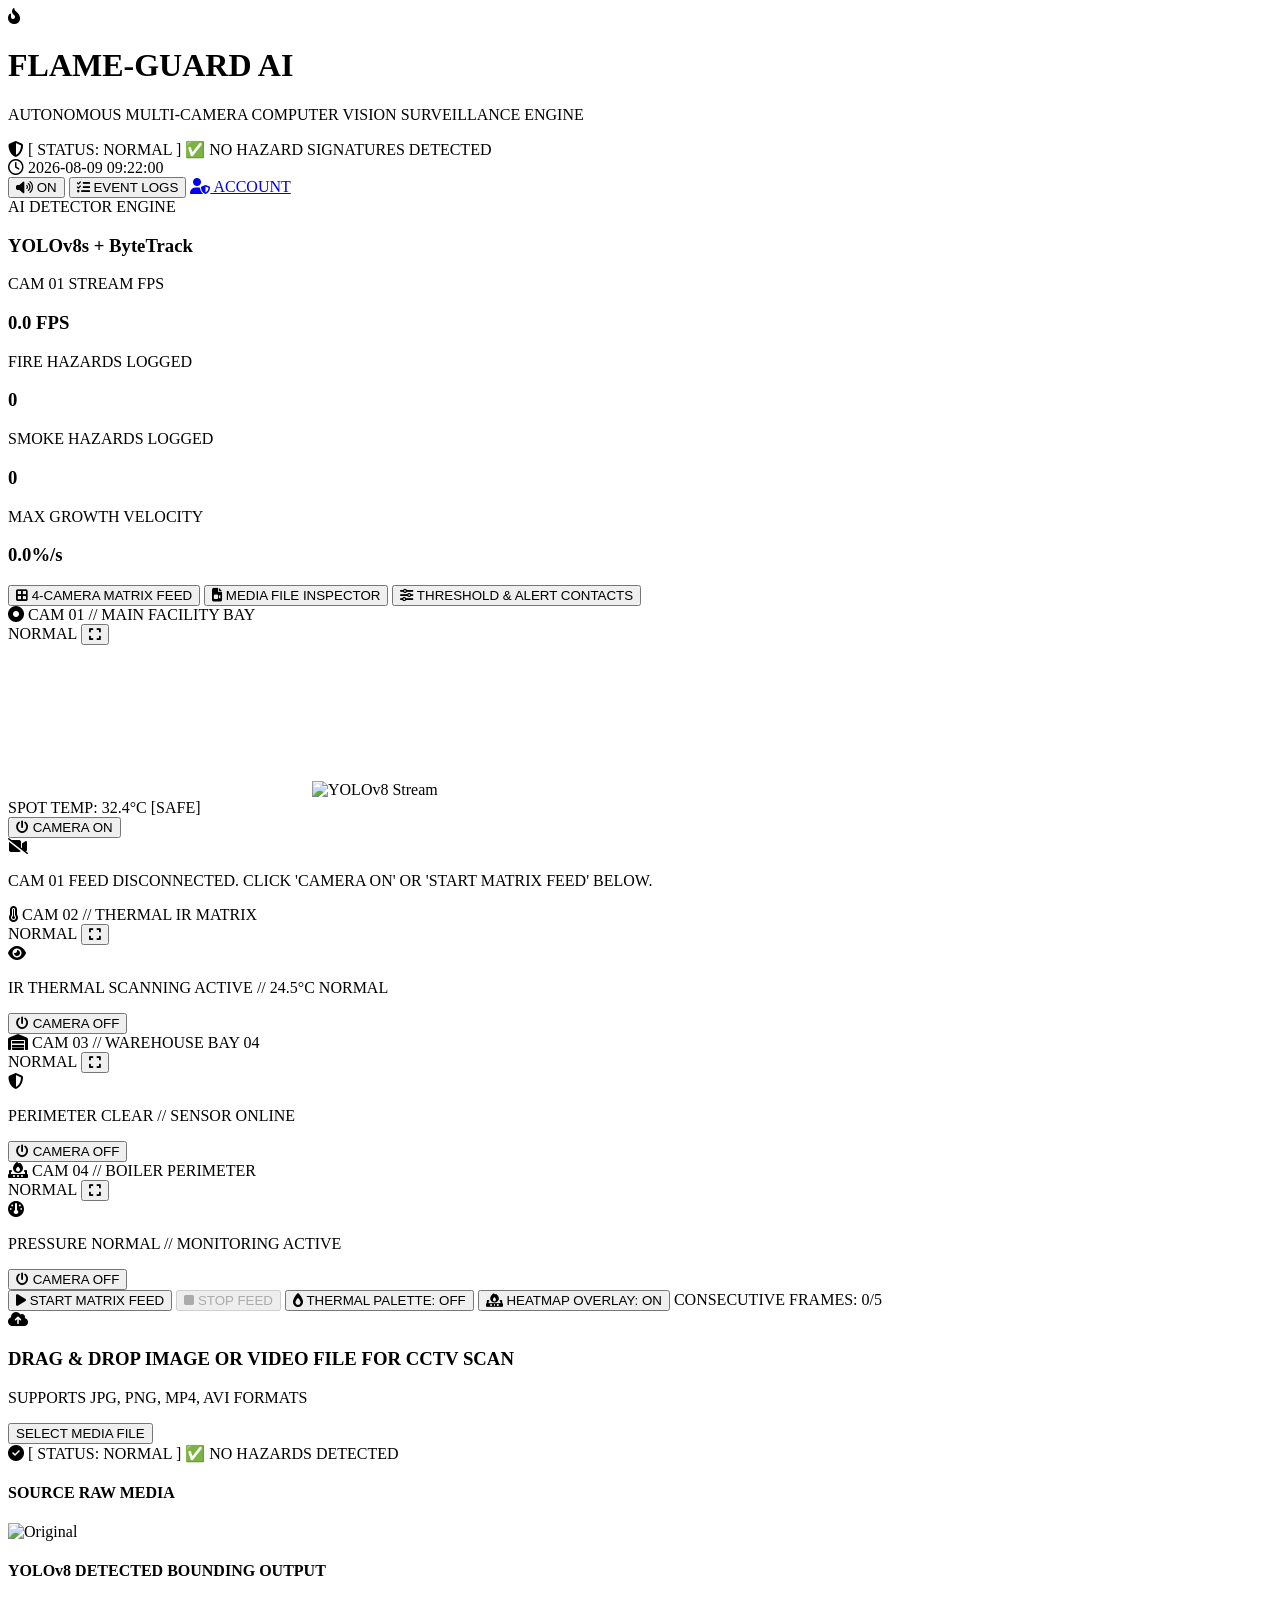
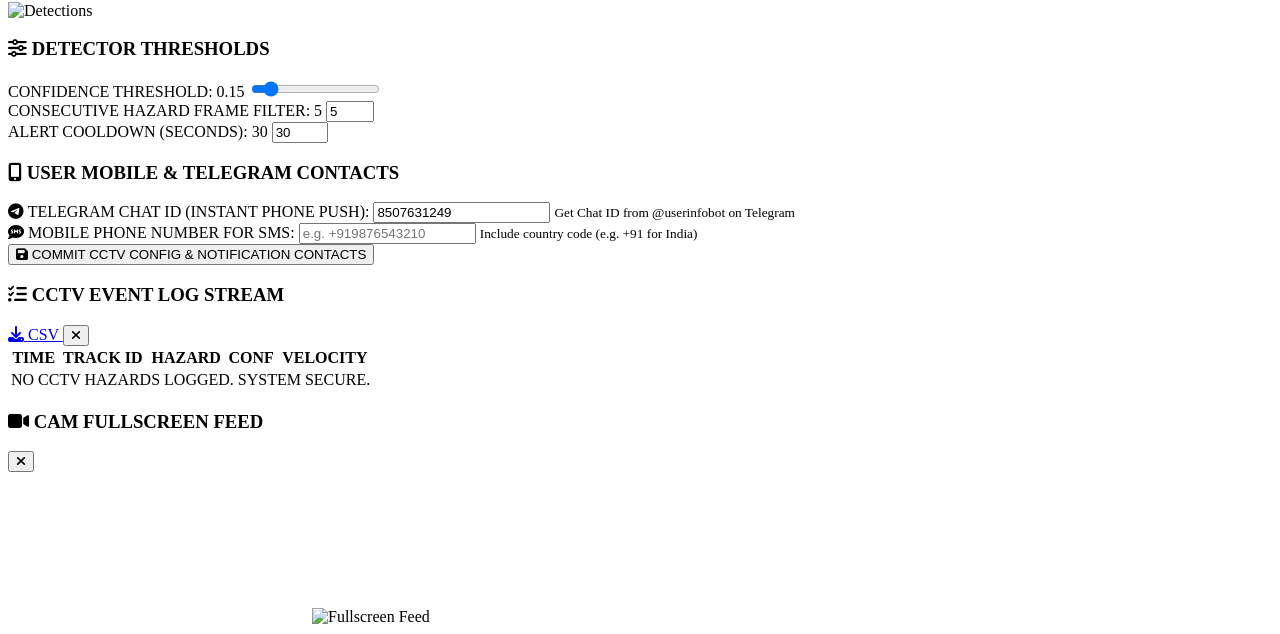
==== commit 5b2463c6: "Add per-camera bottom-left camera ON/OFF toggle buttons to each camera grid tile" ====
--- a/frontend/index.html
+++ b/frontend/index.html
@@ -124,9 +124,14 @@
                                 <!-- Thermal Spot Temp Badge -->
                                 <div class="thermal-temp-badge" id="spotTempBadge">SPOT TEMP: 32.4°C [SAFE]</div>
 
+                                <!-- Per-Camera Bottom-Left Toggle Control Button -->
+                                <button class="cam-toggle-btn btn-cam-off" id="cam01ToggleBtn" onclick="toggleCamStream('cam01')">
+                                    <i class="fa-solid fa-power-off"></i> CAMERA ON
+                                </button>
+
                                 <div class="stream-placeholder" id="streamPlaceholder">
                                     <i class="fa-solid fa-video-slash"></i>
-                                    <p>CAM 01 FEED DISCONNECTED. CLICK 'START MATRIX FEED' BELOW.</p>
+                                    <p>CAM 01 FEED DISCONNECTED. CLICK 'CAMERA ON' OR 'START MATRIX FEED' BELOW.</p>
                                 </div>
                             </div>
                         </div>
@@ -136,15 +141,20 @@
                             <div class="cam-tile-header">
                                 <span><i class="fa-solid fa-temperature-full"></i> CAM 02 // THERMAL IR MATRIX</span>
                                 <div class="header-right-tools">
-                                    <span class="cam-badge safe">NORMAL</span>
+                                    <span class="cam-badge safe" id="badgeCam02">NORMAL</span>
                                     <button class="cam-expand-btn" title="Expand View" onclick="expandCamFeed('CAM 02 // THERMAL IR MATRIX')"><i class="fa-solid fa-expand"></i></button>
                                 </div>
                             </div>
-                            <div class="cam-viewport thermal-sim">
-                                <div class="thermal-overlay">
+                            <div class="cam-viewport thermal-sim" id="viewport2">
+                                <div class="thermal-overlay" id="overlayCam02">
                                     <i class="fa-solid fa-eye text-cyan"></i>
-                                    <p>IR THERMAL SCANNING ACTIVE // 24.5°C NORMAL</p>
-                                </div>
+                                    <p id="textCam02">IR THERMAL SCANNING ACTIVE // 24.5°C NORMAL</p>
+                                </div>
+
+                                <!-- Per-Camera Bottom-Left Toggle Control Button -->
+                                <button class="cam-toggle-btn btn-cam-on" id="cam02ToggleBtn" onclick="toggleCamStream('cam02')">
+                                    <i class="fa-solid fa-power-off"></i> CAMERA OFF
+                                </button>
                             </div>
                         </div>
 
@@ -153,15 +163,20 @@
                             <div class="cam-tile-header">
                                 <span><i class="fa-solid fa-warehouse"></i> CAM 03 // WAREHOUSE BAY 04</span>
                                 <div class="header-right-tools">
-                                    <span class="cam-badge safe">NORMAL</span>
+                                    <span class="cam-badge safe" id="badgeCam03">NORMAL</span>
                                     <button class="cam-expand-btn" title="Expand View" onclick="expandCamFeed('CAM 03 // WAREHOUSE BAY 04')"><i class="fa-solid fa-expand"></i></button>
                                 </div>
                             </div>
-                            <div class="cam-viewport static-sim">
-                                <div class="thermal-overlay">
+                            <div class="cam-viewport static-sim" id="viewport3">
+                                <div class="thermal-overlay" id="overlayCam03">
                                     <i class="fa-solid fa-shield-halved text-green"></i>
-                                    <p>PERIMETER CLEAR // SENSOR ONLINE</p>
-                                </div>
+                                    <p id="textCam03">PERIMETER CLEAR // SENSOR ONLINE</p>
+                                </div>
+
+                                <!-- Per-Camera Bottom-Left Toggle Control Button -->
+                                <button class="cam-toggle-btn btn-cam-on" id="cam03ToggleBtn" onclick="toggleCamStream('cam03')">
+                                    <i class="fa-solid fa-power-off"></i> CAMERA OFF
+                                </button>
                             </div>
                         </div>
 
@@ -170,15 +185,20 @@
                             <div class="cam-tile-header">
                                 <span><i class="fa-solid fa-fire-burner"></i> CAM 04 // BOILER PERIMETER</span>
                                 <div class="header-right-tools">
-                                    <span class="cam-badge safe">NORMAL</span>
+                                    <span class="cam-badge safe" id="badgeCam04">NORMAL</span>
                                     <button class="cam-expand-btn" title="Expand View" onclick="expandCamFeed('CAM 04 // BOILER PERIMETER')"><i class="fa-solid fa-expand"></i></button>
                                 </div>
                             </div>
-                            <div class="cam-viewport static-sim">
-                                <div class="thermal-overlay">
+                            <div class="cam-viewport static-sim" id="viewport4">
+                                <div class="thermal-overlay" id="overlayCam04">
                                     <i class="fa-solid fa-gauge text-amber"></i>
-                                    <p>PRESSURE NORMAL // MONITORING ACTIVE</p>
-                                </div>
+                                    <p id="textCam04">PRESSURE NORMAL // MONITORING ACTIVE</p>
+                                </div>
+
+                                <!-- Per-Camera Bottom-Left Toggle Control Button -->
+                                <button class="cam-toggle-btn btn-cam-on" id="cam04ToggleBtn" onclick="toggleCamStream('cam04')">
+                                    <i class="fa-solid fa-power-off"></i> CAMERA OFF
+                                </button>
                             </div>
                         </div>
                     </div>
@@ -319,9 +339,10 @@
                 <h3 id="modalCamTitle"><i class="fa-solid fa-video"></i> CAM FULLSCREEN FEED</h3>
                 <button class="modal-close-btn" onclick="closeCamModal()"><i class="fa-solid fa-xmark"></i></button>
             </div>
-            <div class="modal-viewport">
+            <div class="modal-viewport" id="modalCamContainer">
                 <video id="modalWebcamVideo" autoplay playsinline muted class="modal-video-element"></video>
                 <img id="modalCanvas" src="" alt="Fullscreen Feed" class="modal-overlay-img">
+                <canvas id="modalBoxOverlayCanvas" style="position:absolute; top:0; left:0; width:100%; height:100%; pointer-events:none; z-index:12;"></canvas>
                 <div class="crosshair-overlay">
                     <div class="ch-line h"></div>
                     <div class="ch-line v"></div>
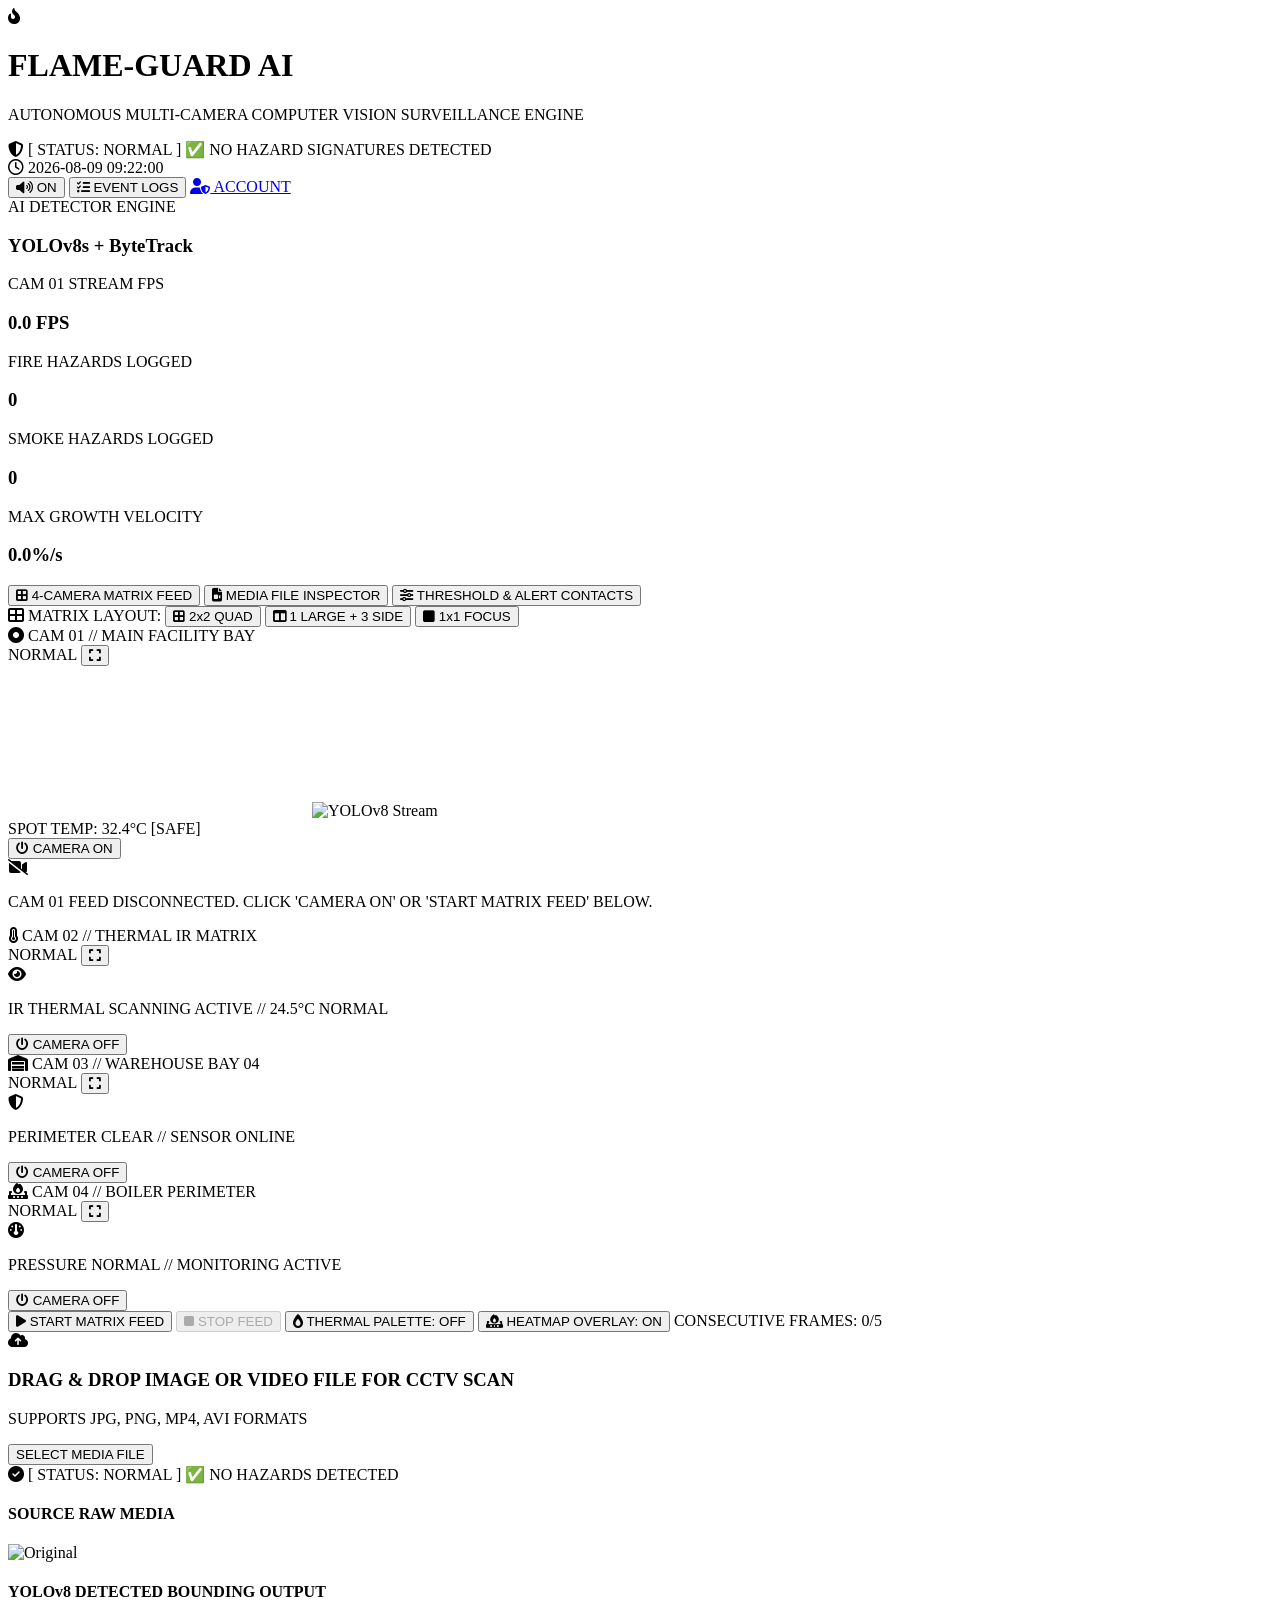
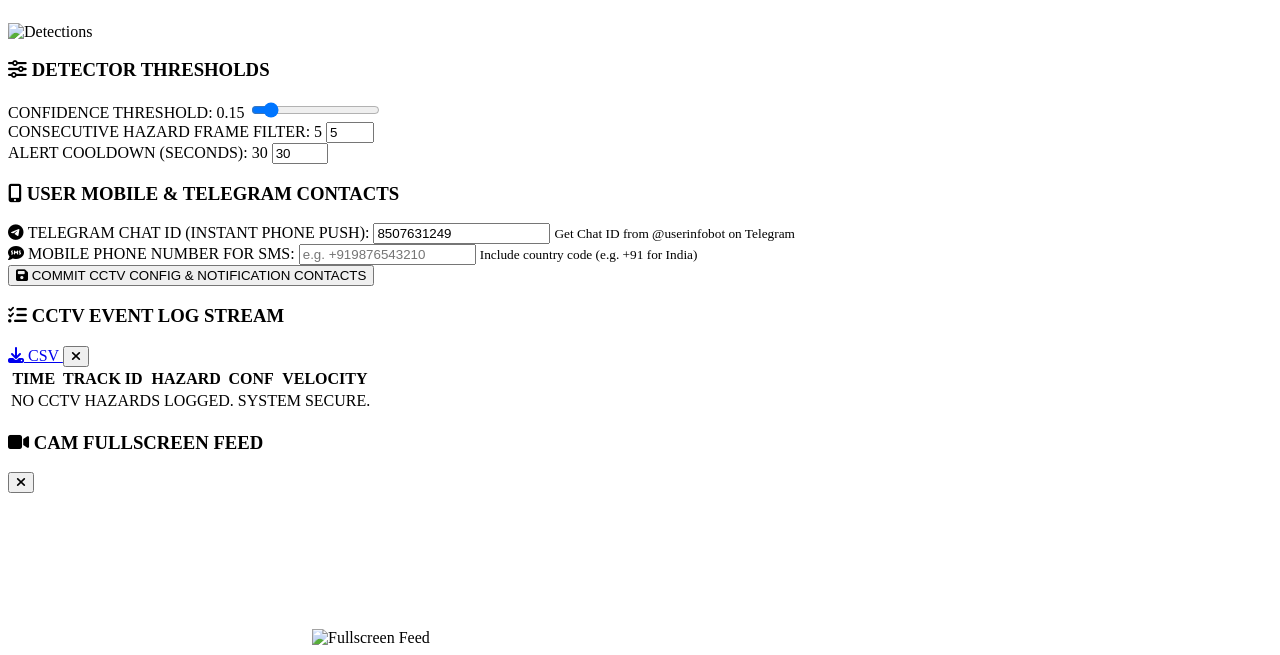
==== commit 4c4588d0: "Add dynamic multi-layout camera grid selector (2x2 Quad Grid, 1 Large + 3 Sidebar, 1x1 Focus View)" ====
--- a/frontend/index.html
+++ b/frontend/index.html
@@ -102,7 +102,21 @@
 
                 <!-- Tab 1: Full-Width Multi-Camera Grid -->
                 <div class="cctv-tab-content active" id="tab-stream">
-                    <div class="cctv-matrix-grid">
+                    <!-- Matrix Layout Selector Toolbar -->
+                    <div class="layout-selector-bar">
+                        <span class="layout-label"><i class="fa-solid fa-table-cells-large"></i> MATRIX LAYOUT:</span>
+                        <button class="layout-btn active" id="layoutQuadBtn" onclick="switchMatrixLayout('quad')" title="2x2 Quad Grid Layout">
+                            <i class="fa-solid fa-border-all"></i> 2x2 QUAD
+                        </button>
+                        <button class="layout-btn" id="layoutSplitBtn" onclick="switchMatrixLayout('split')" title="1 Large + 3 Small Sidebar Layout">
+                            <i class="fa-solid fa-table-columns"></i> 1 LARGE + 3 SIDE
+                        </button>
+                        <button class="layout-btn" id="layoutSingleBtn" onclick="switchMatrixLayout('single')" title="1x1 Single Focus View">
+                            <i class="fa-solid fa-square"></i> 1x1 FOCUS
+                        </button>
+                    </div>
+
+                    <div class="cctv-matrix-grid" id="matrixGridContainer">
                         <!-- Camera Feed 1: Primary AI YOLO Video Stream -->
                         <div class="cam-feed-tile active-feed" id="camTile1">
                             <div class="cam-tile-header">
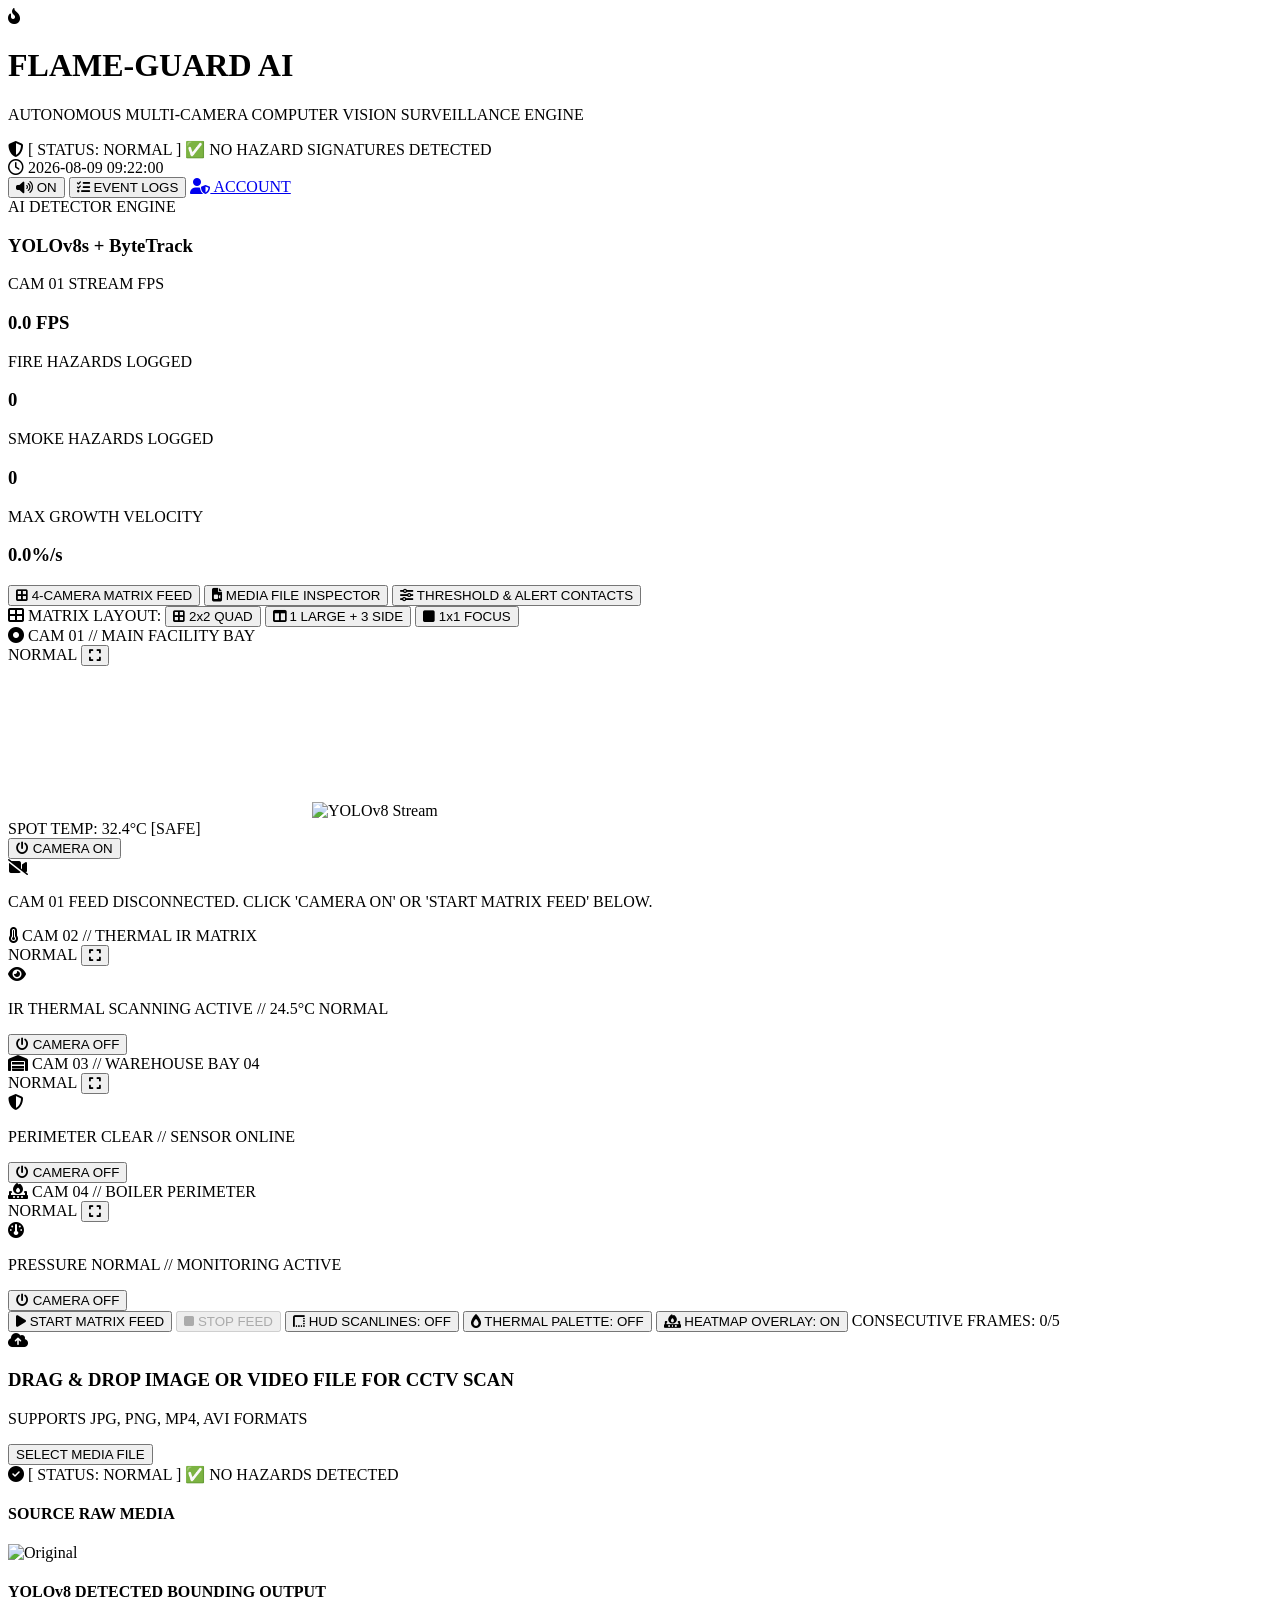
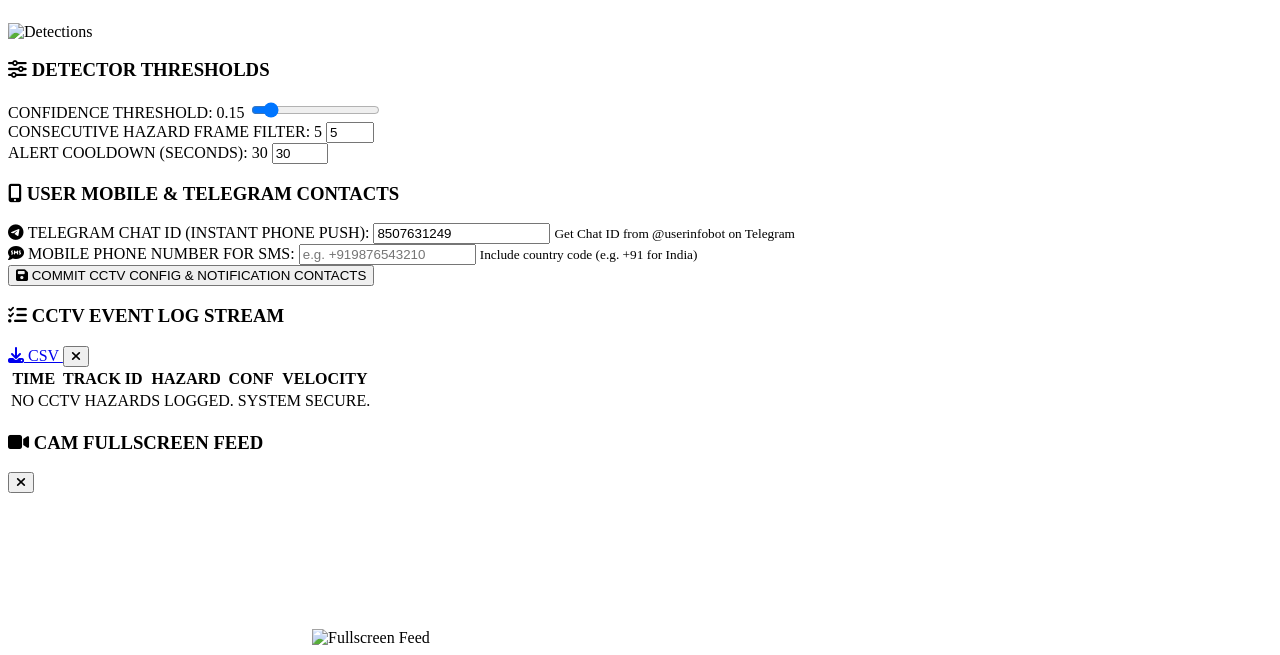
==== commit 03fcab63: "Add Cyberpunk HUD Scanline overlay and tactical CRT glow effect toggle" ====
--- a/frontend/index.html
+++ b/frontend/index.html
@@ -224,6 +224,9 @@
                         <button class="cctv-btn btn-red" id="stopStreamBtn" disabled>
                             <i class="fa-solid fa-stop"></i> STOP FEED
                         </button>
+                        <button class="cctv-btn btn-cyan" id="hudOverlayToggleBtn">
+                            <i class="fa-solid fa-border-top-left"></i> HUD SCANLINES: OFF
+                        </button>
                         <button class="cctv-btn btn-cyan" id="thermalPaletteBtn">
                             <i class="fa-solid fa-fire-flame-simple"></i> THERMAL PALETTE: OFF
                         </button>
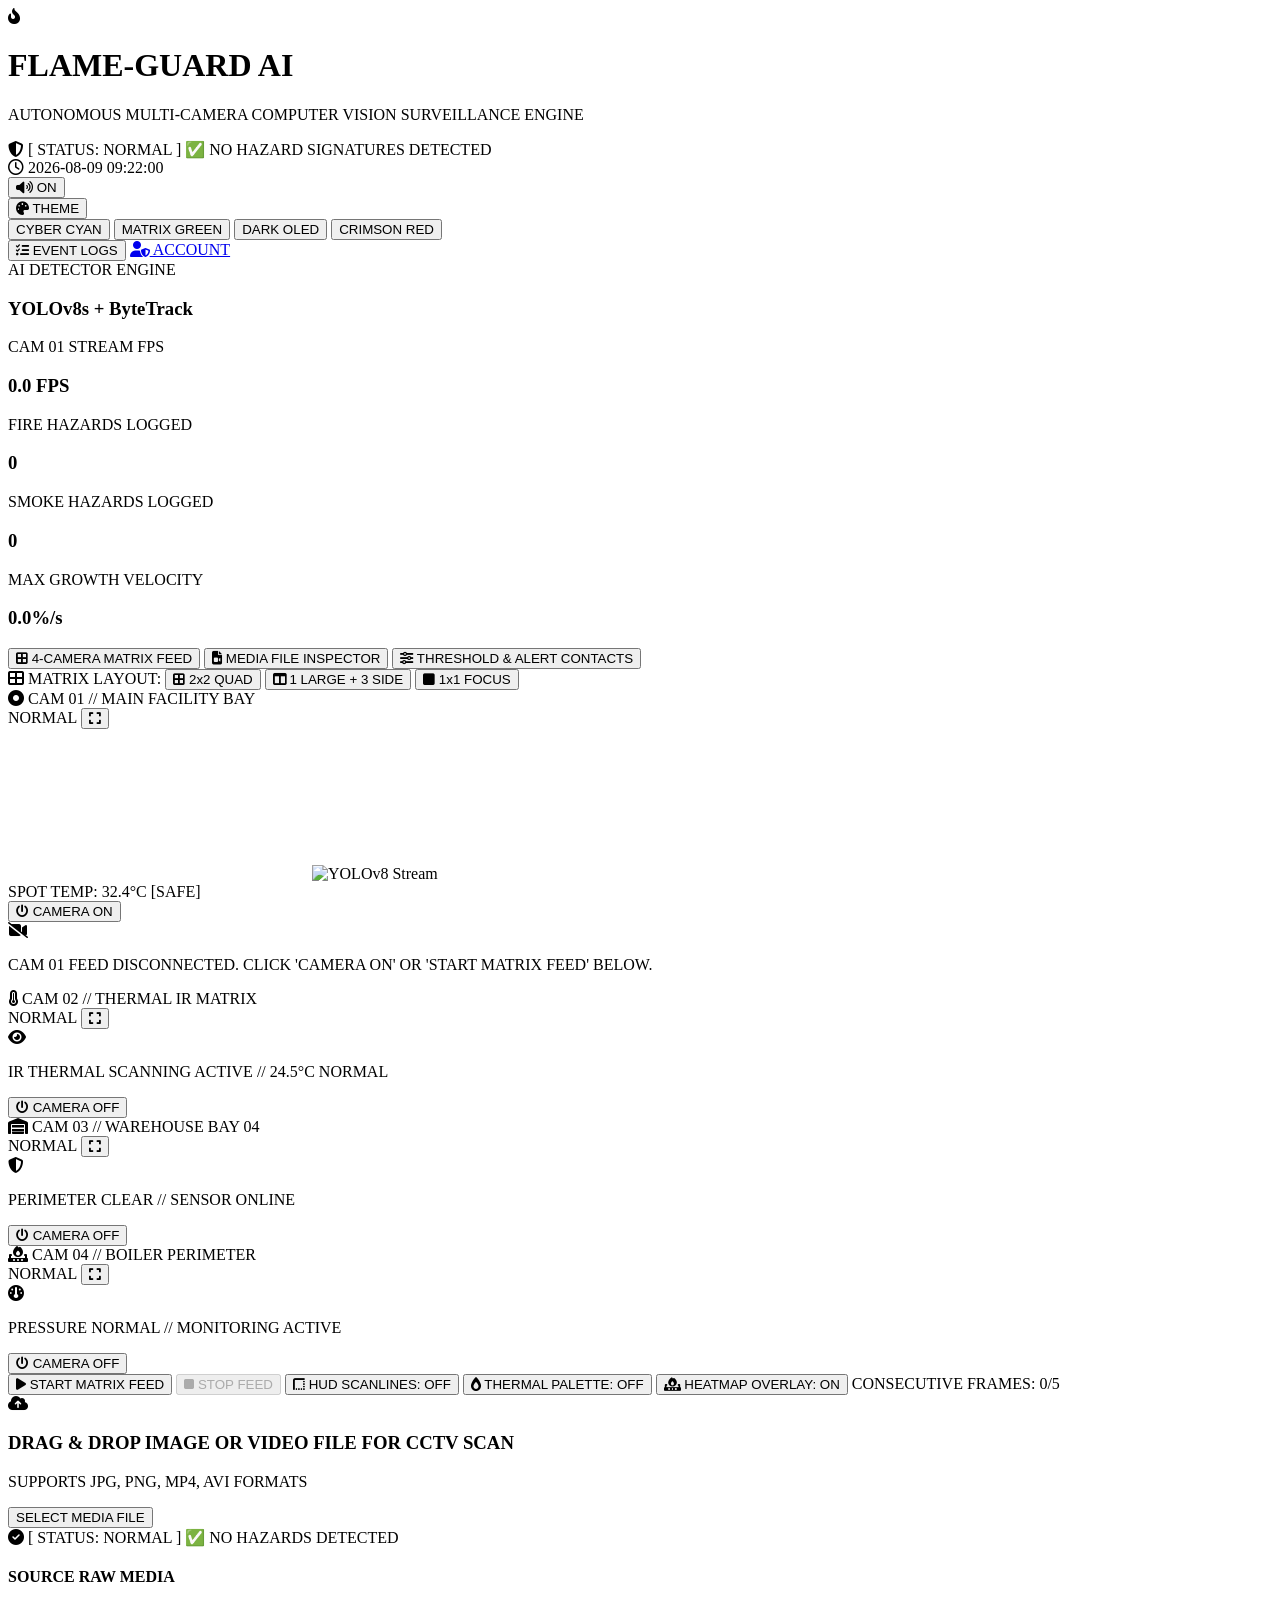
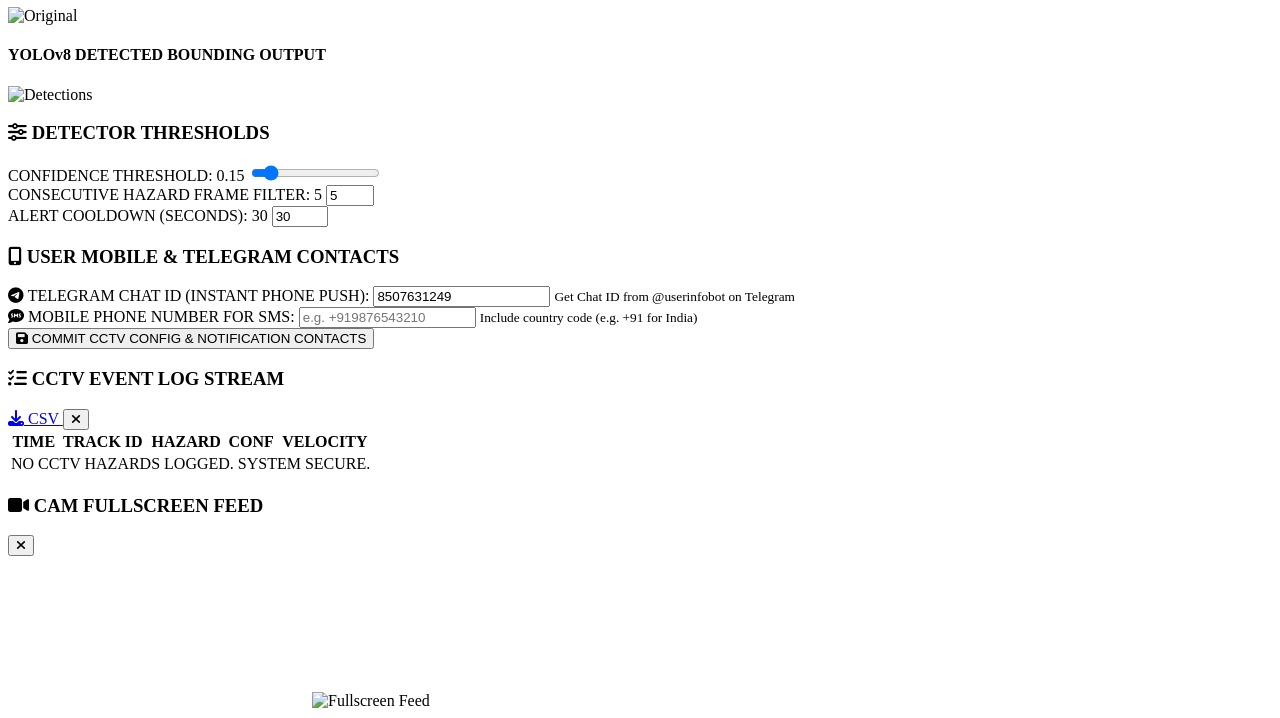
==== commit bff44b60: "Add Color Theme Switcher dropdown (Cyber Cyan, Matrix Green, Dark OLED, Crimson Red)" ====
--- a/frontend/index.html
+++ b/frontend/index.html
@@ -45,6 +45,19 @@
                     <span id="audioText">ON</span>
                 </button>
 
+                <!-- Color Theme Switcher Dropdown -->
+                <div class="theme-selector-dropdown">
+                    <button class="cctv-btn-drawer" id="themeBtn">
+                        <i class="fa-solid fa-palette"></i> THEME
+                    </button>
+                    <div class="theme-menu" id="themeMenu">
+                        <button onclick="switchCctvTheme('cyan')"><span class="dot dot-cyan"></span> CYBER CYAN</button>
+                        <button onclick="switchCctvTheme('matrix')"><span class="dot dot-green"></span> MATRIX GREEN</button>
+                        <button onclick="switchCctvTheme('dark')"><span class="dot dot-dark"></span> DARK OLED</button>
+                        <button onclick="switchCctvTheme('crimson')"><span class="dot dot-red"></span> CRIMSON RED</button>
+                    </div>
+                </div>
+
                 <!-- Event Logs Drawer Trigger Button -->
                 <button class="cctv-btn-drawer" id="toggleDrawerBtn">
                     <i class="fa-solid fa-list-check"></i> EVENT LOGS
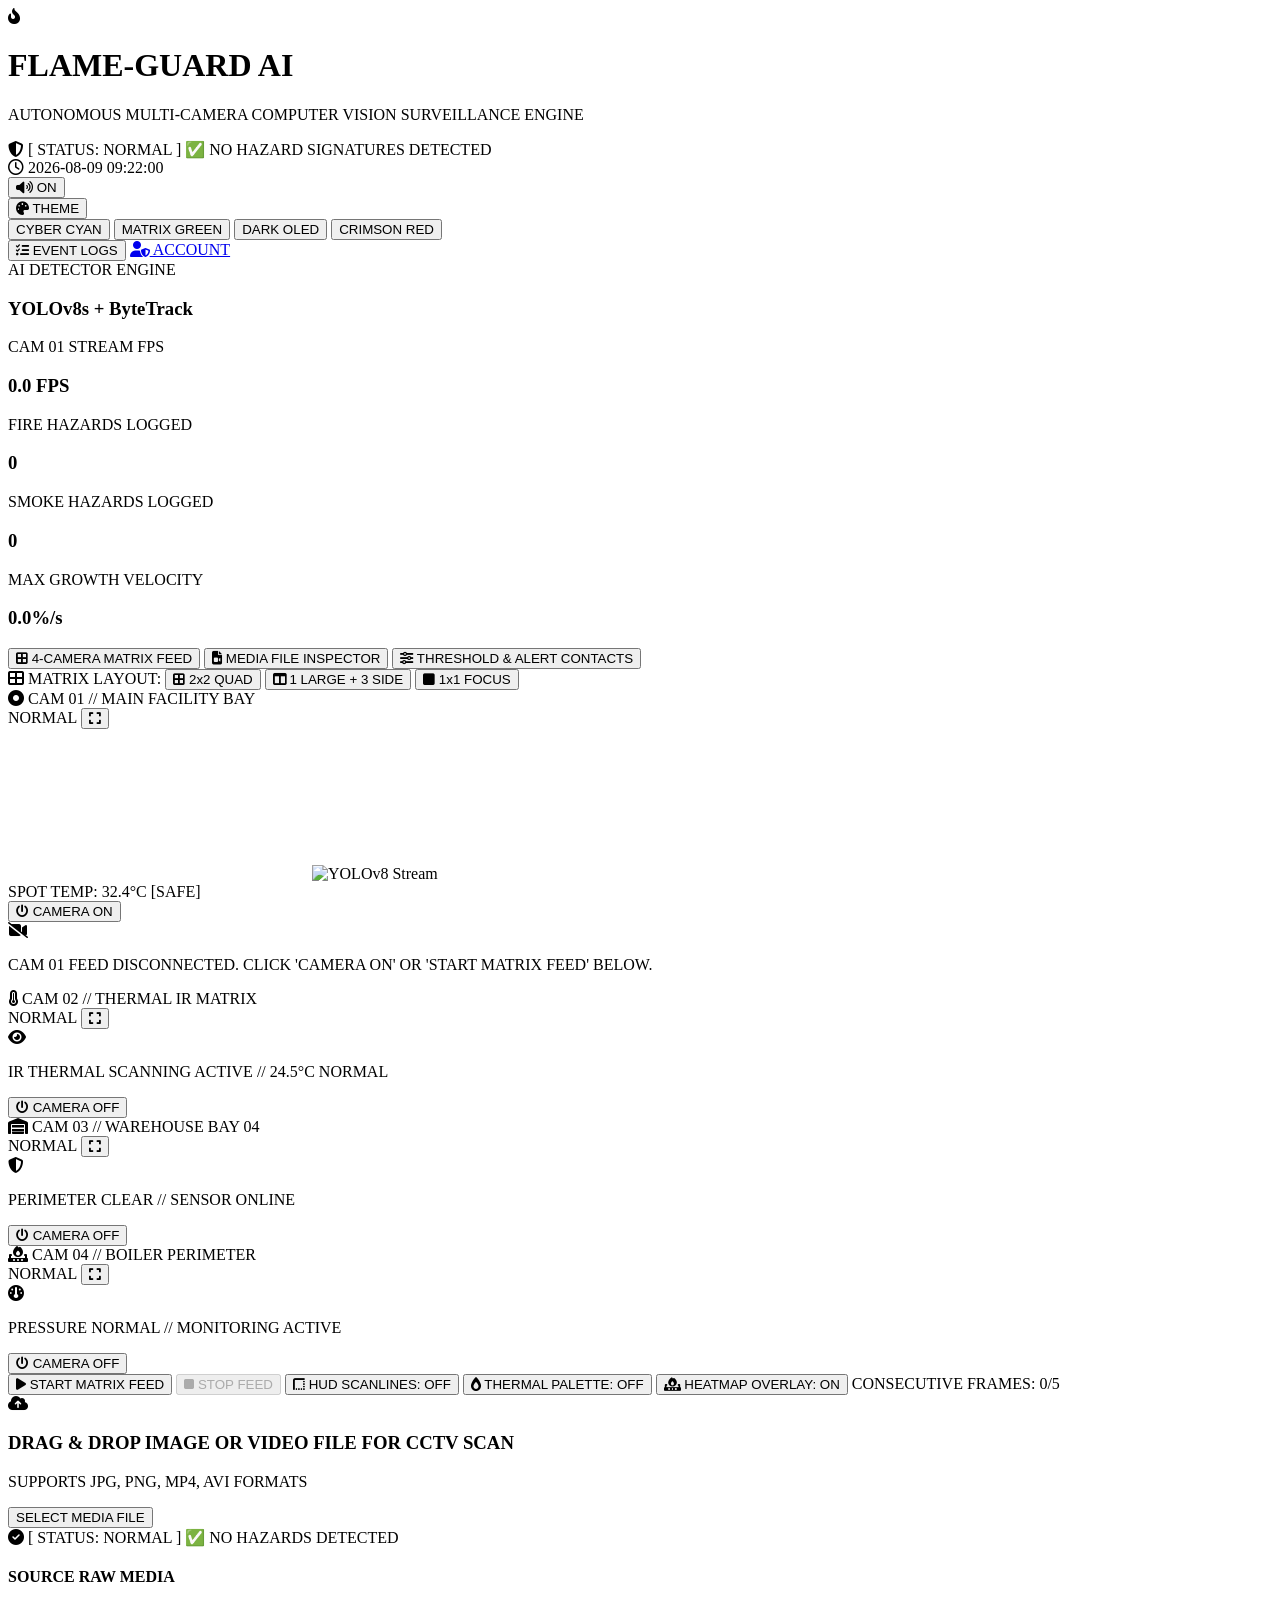
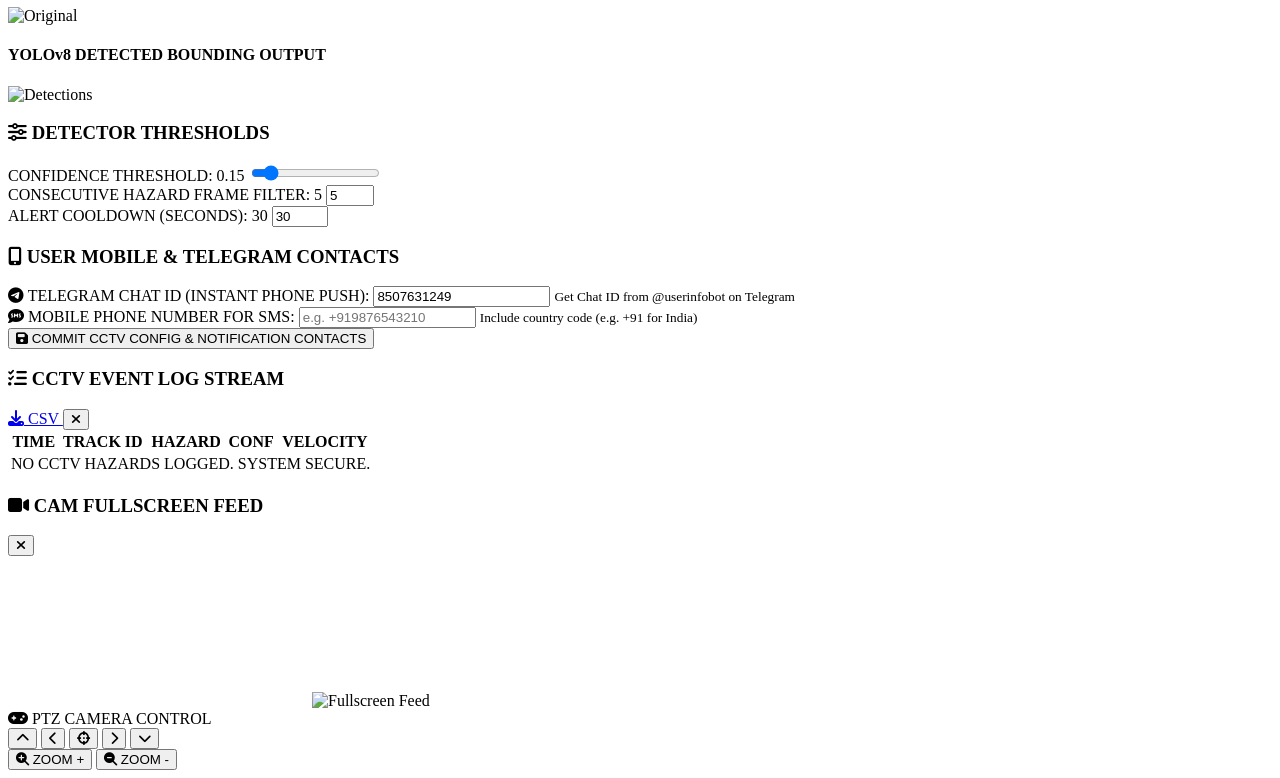
==== commit c4cf1690: "Add virtual PTZ Pan-Tilt-Zoom directional joystick controller overlay in fullscreen modal view" ====
--- a/frontend/index.html
+++ b/frontend/index.html
@@ -373,6 +373,23 @@
                 <video id="modalWebcamVideo" autoplay playsinline muted class="modal-video-element"></video>
                 <img id="modalCanvas" src="" alt="Fullscreen Feed" class="modal-overlay-img">
                 <canvas id="modalBoxOverlayCanvas" style="position:absolute; top:0; left:0; width:100%; height:100%; pointer-events:none; z-index:12;"></canvas>
+                
+                <!-- PTZ Virtual Directional Joystick Controller Overlay -->
+                <div class="ptz-joystick-overlay">
+                    <div class="ptz-title"><i class="fa-solid fa-gamepad"></i> PTZ CAMERA CONTROL</div>
+                    <div class="ptz-dpad">
+                        <button class="ptz-btn ptz-up" onclick="triggerPtzControl('up')" title="Tilt Up"><i class="fa-solid fa-chevron-up"></i></button>
+                        <button class="ptz-btn ptz-left" onclick="triggerPtzControl('left')" title="Pan Left"><i class="fa-solid fa-chevron-left"></i></button>
+                        <button class="ptz-btn ptz-center" onclick="triggerPtzControl('home')" title="Home Position"><i class="fa-solid fa-crosshairs"></i></button>
+                        <button class="ptz-btn ptz-right" onclick="triggerPtzControl('right')" title="Pan Right"><i class="fa-solid fa-chevron-right"></i></button>
+                        <button class="ptz-btn ptz-down" onclick="triggerPtzControl('down')" title="Tilt Down"><i class="fa-solid fa-chevron-down"></i></button>
+                    </div>
+                    <div class="ptz-zoom-group">
+                        <button class="ptz-zoom-btn" onclick="triggerPtzControl('zoomIn')"><i class="fa-solid fa-magnifying-glass-plus"></i> ZOOM +</button>
+                        <button class="ptz-zoom-btn" onclick="triggerPtzControl('zoomOut')"><i class="fa-solid fa-magnifying-glass-minus"></i> ZOOM -</button>
+                    </div>
+                </div>
+
                 <div class="crosshair-overlay">
                     <div class="ch-line h"></div>
                     <div class="ch-line v"></div>
